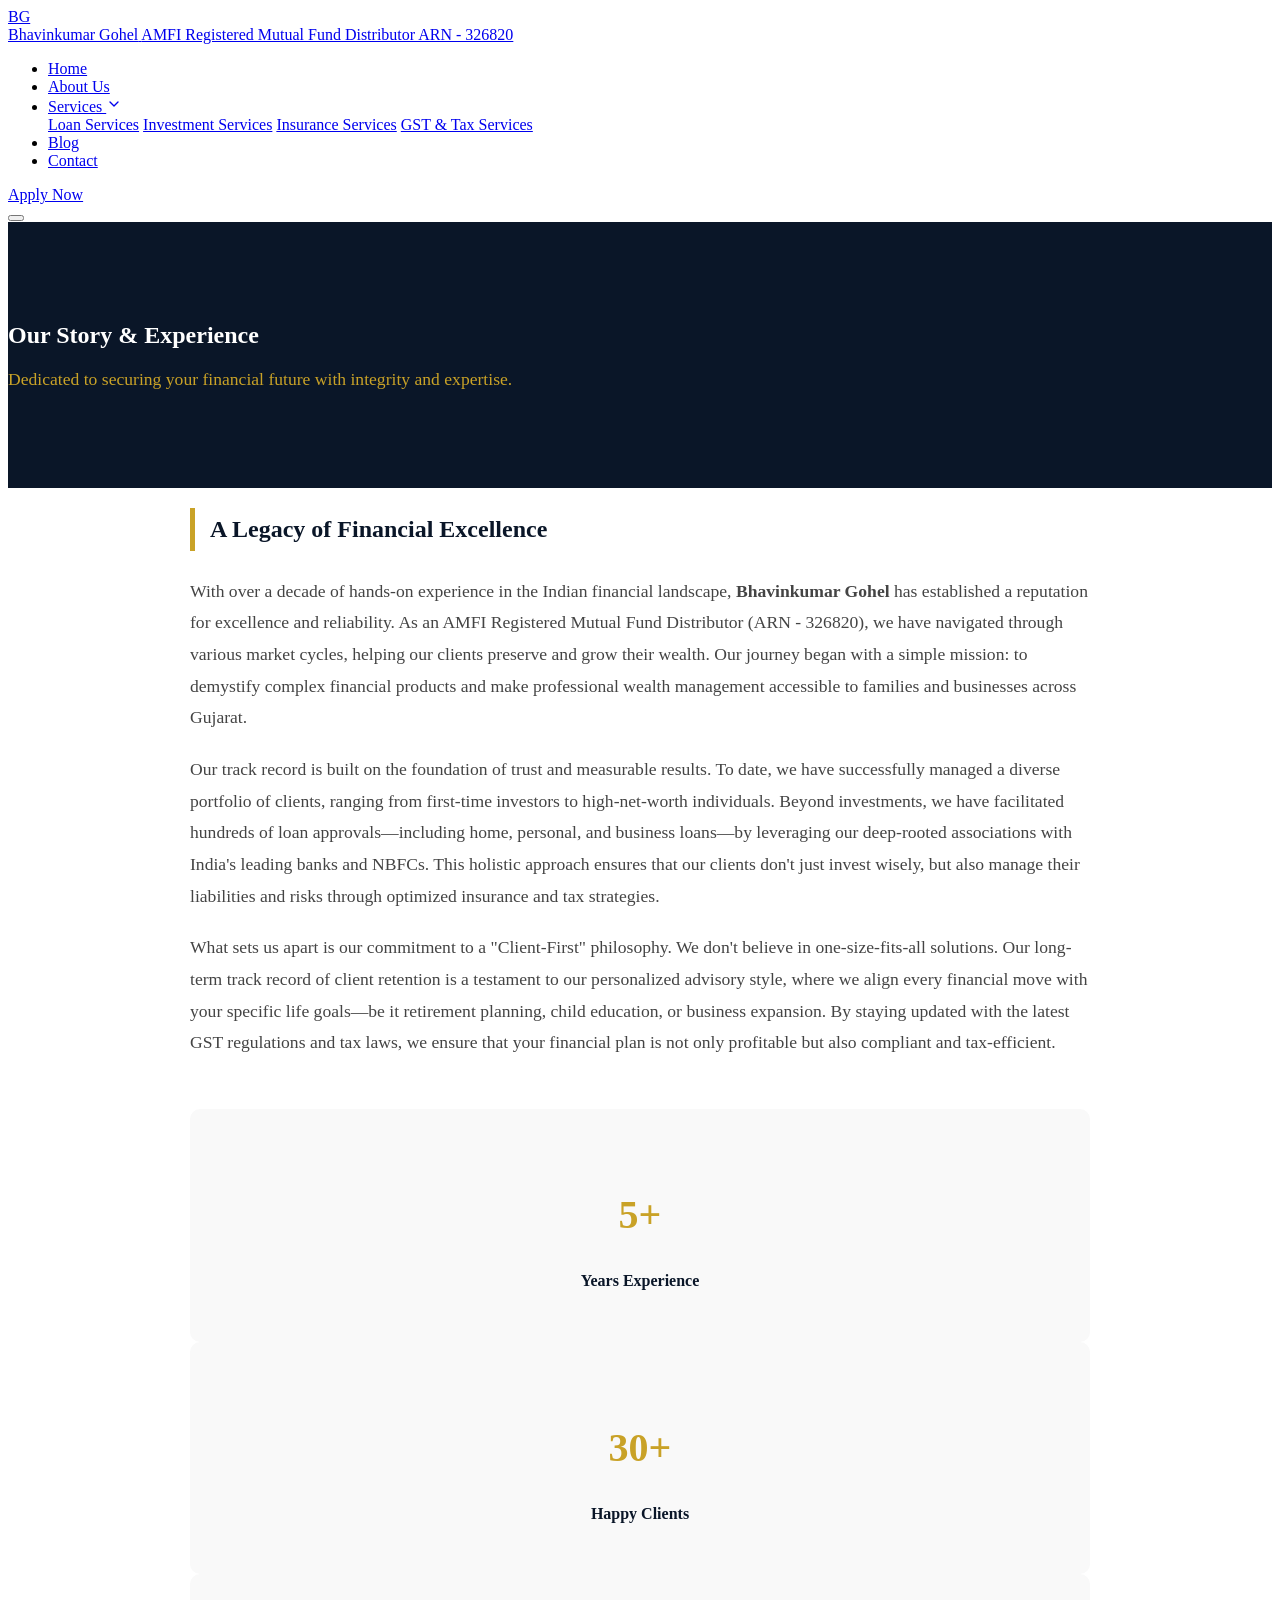
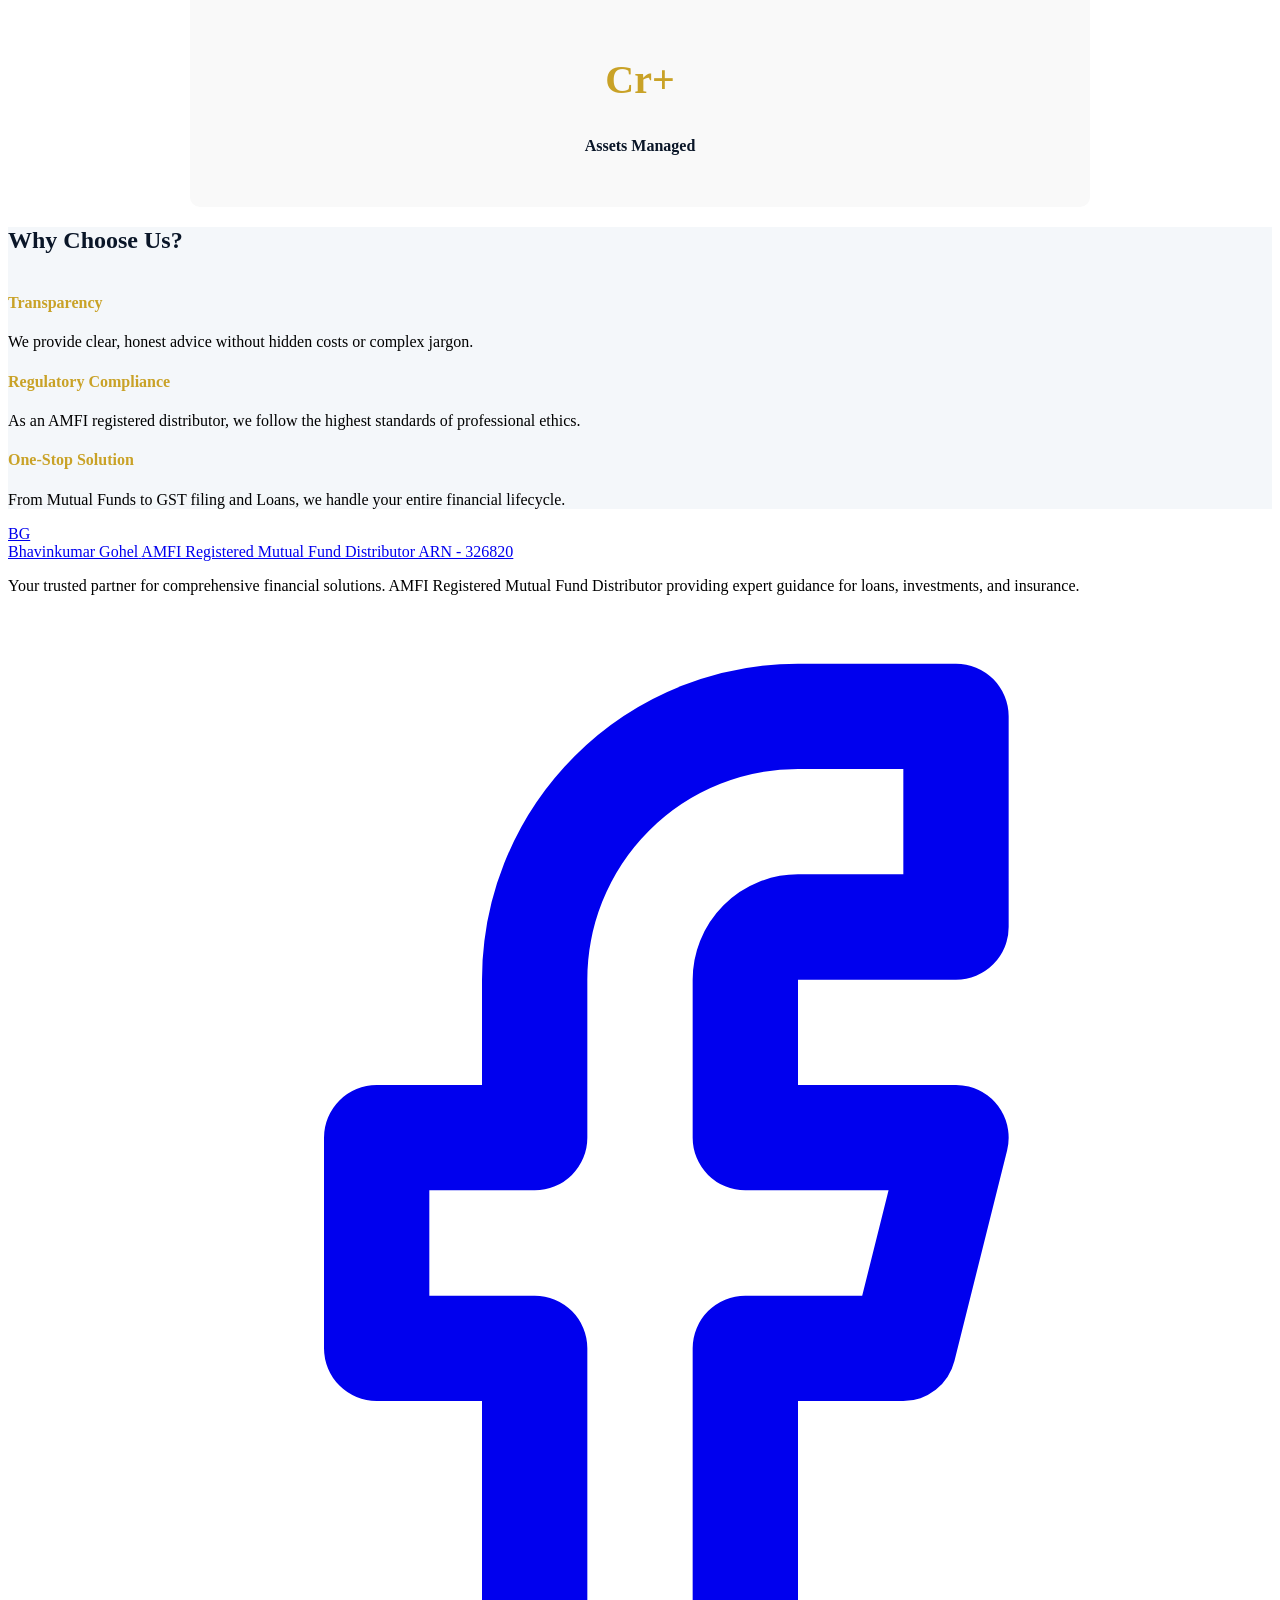
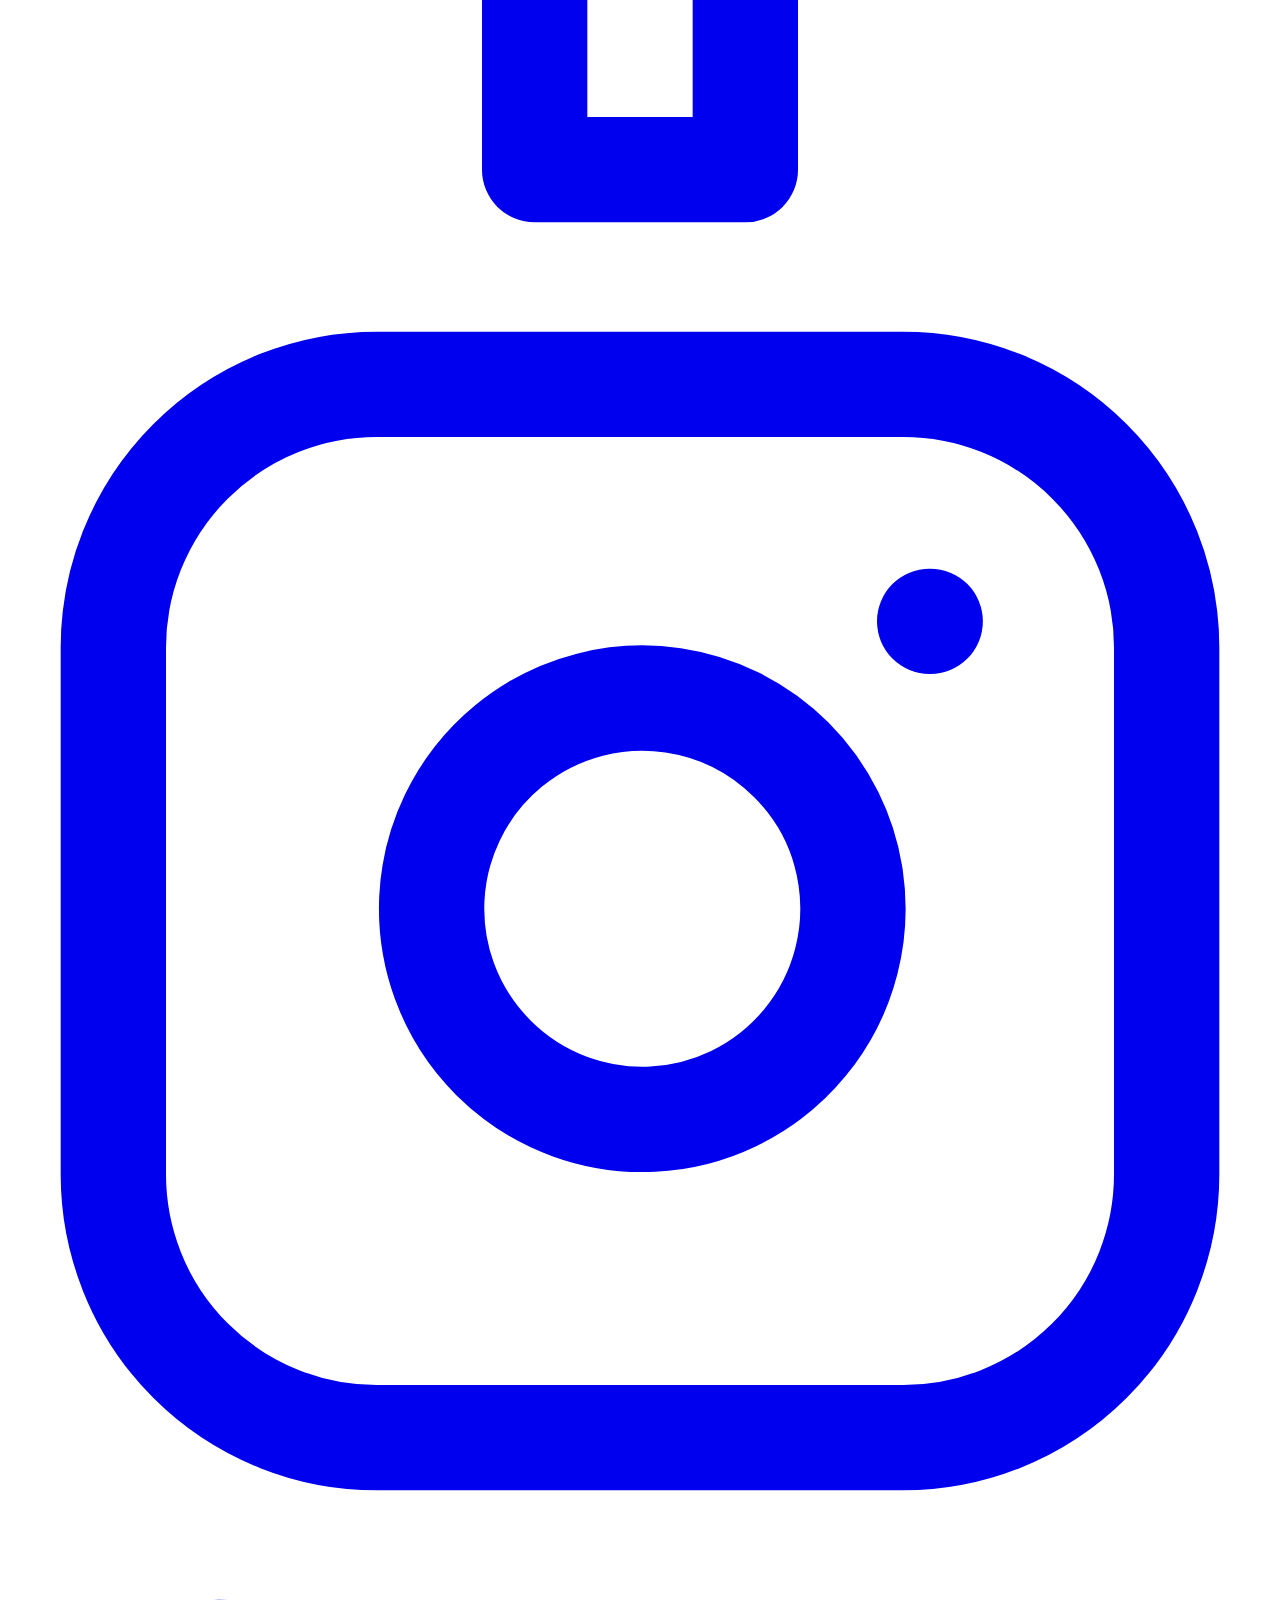
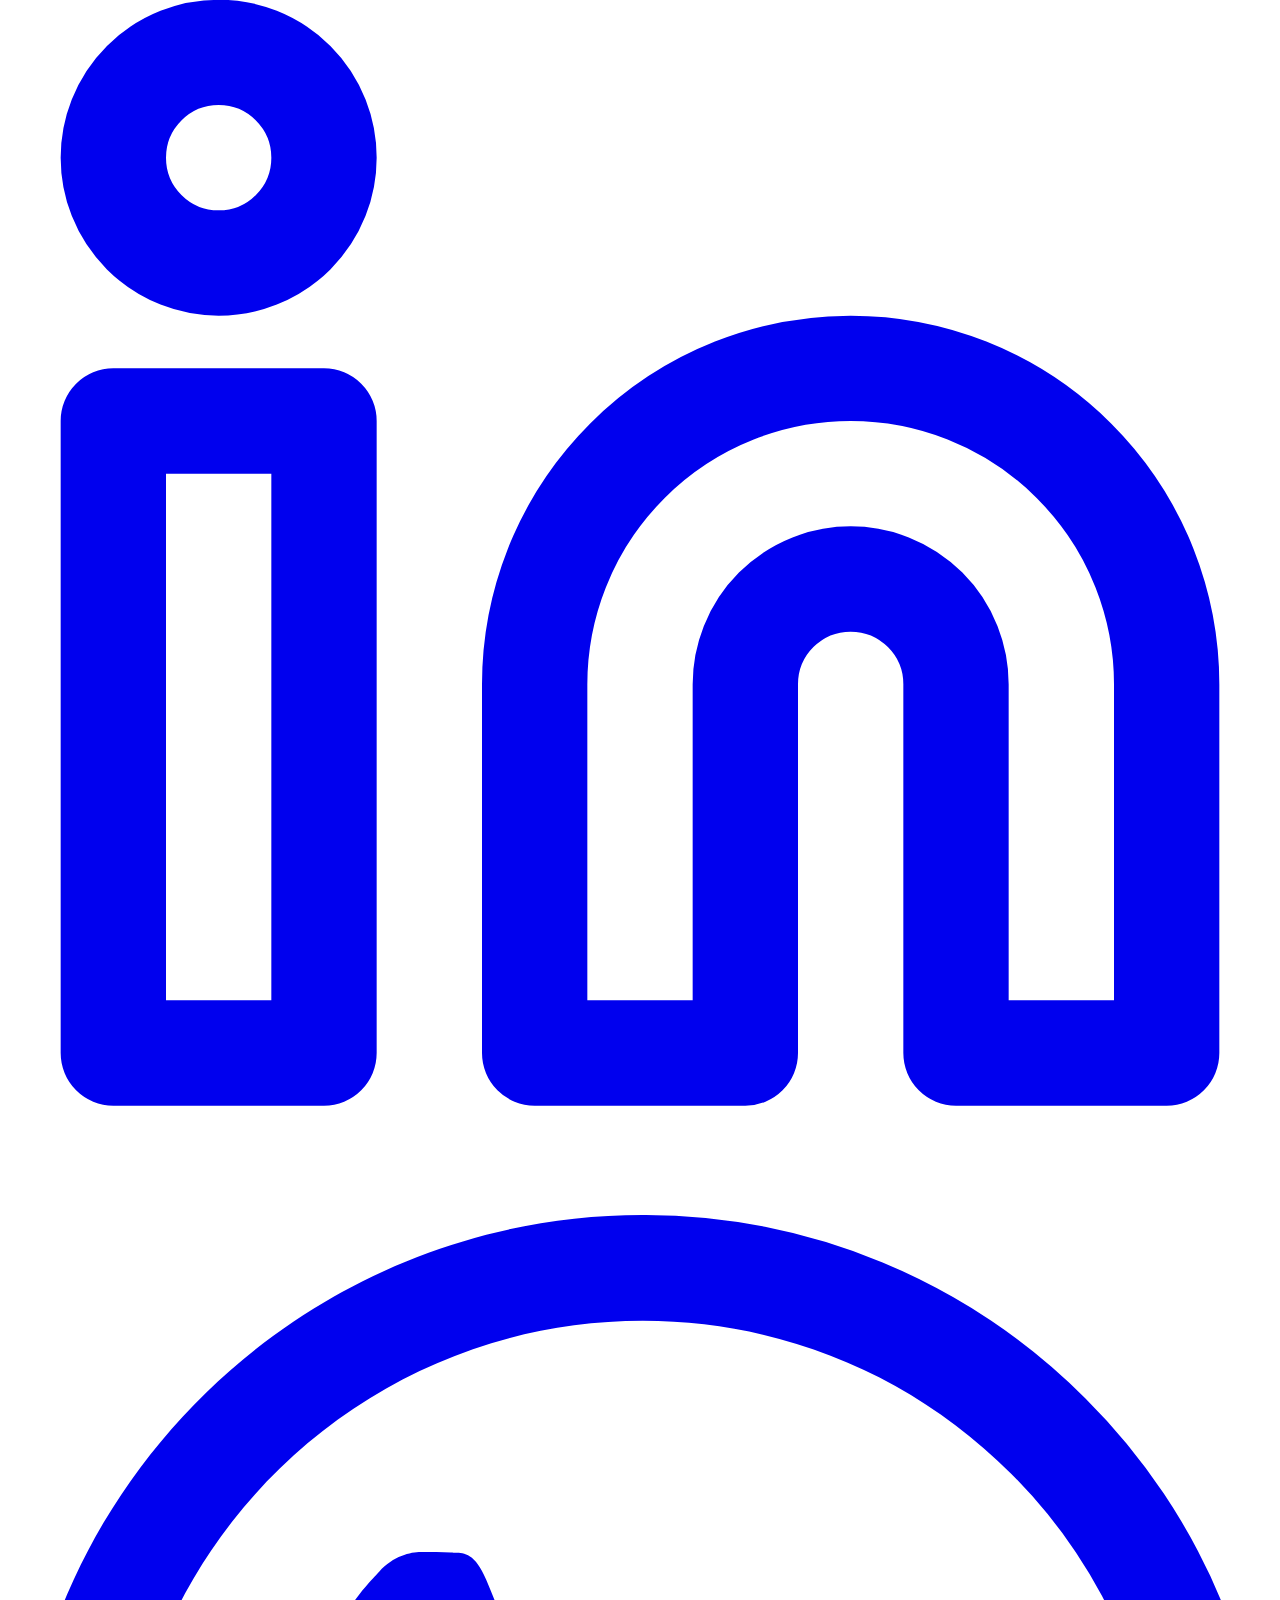
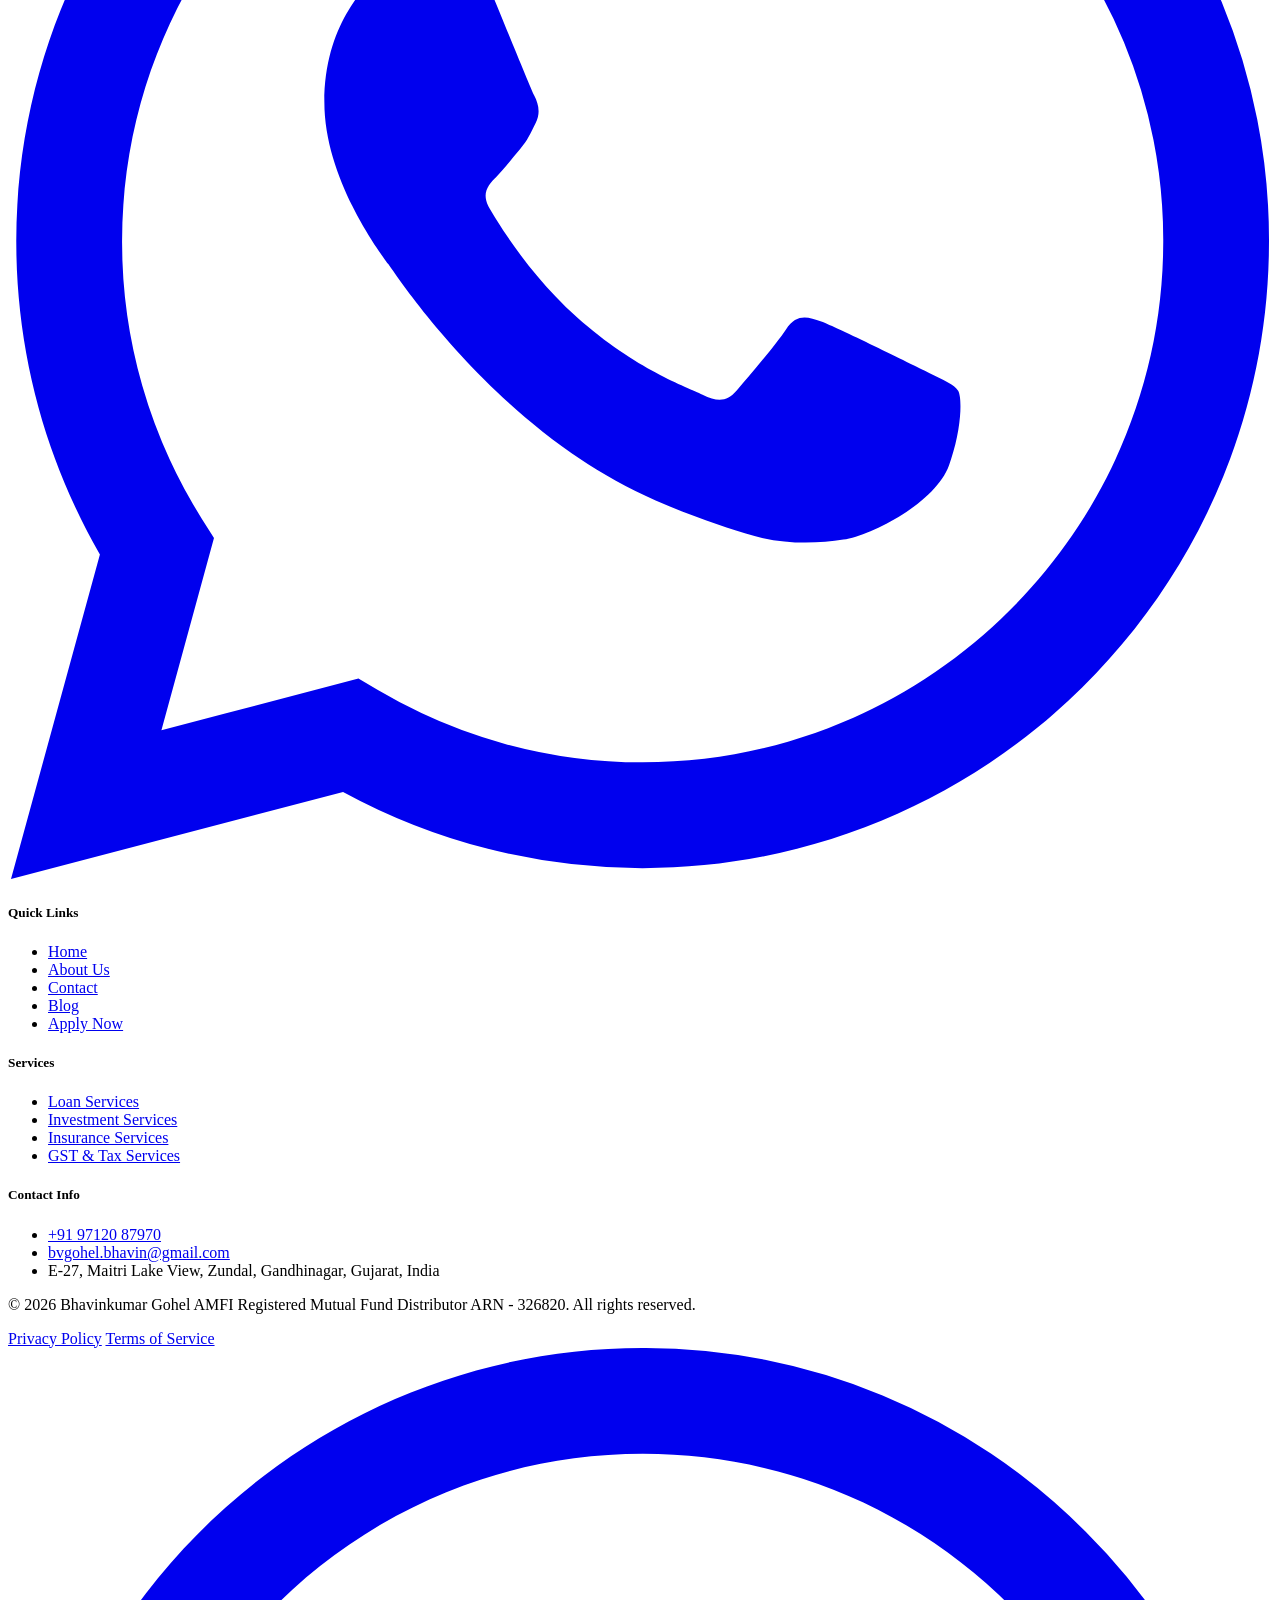
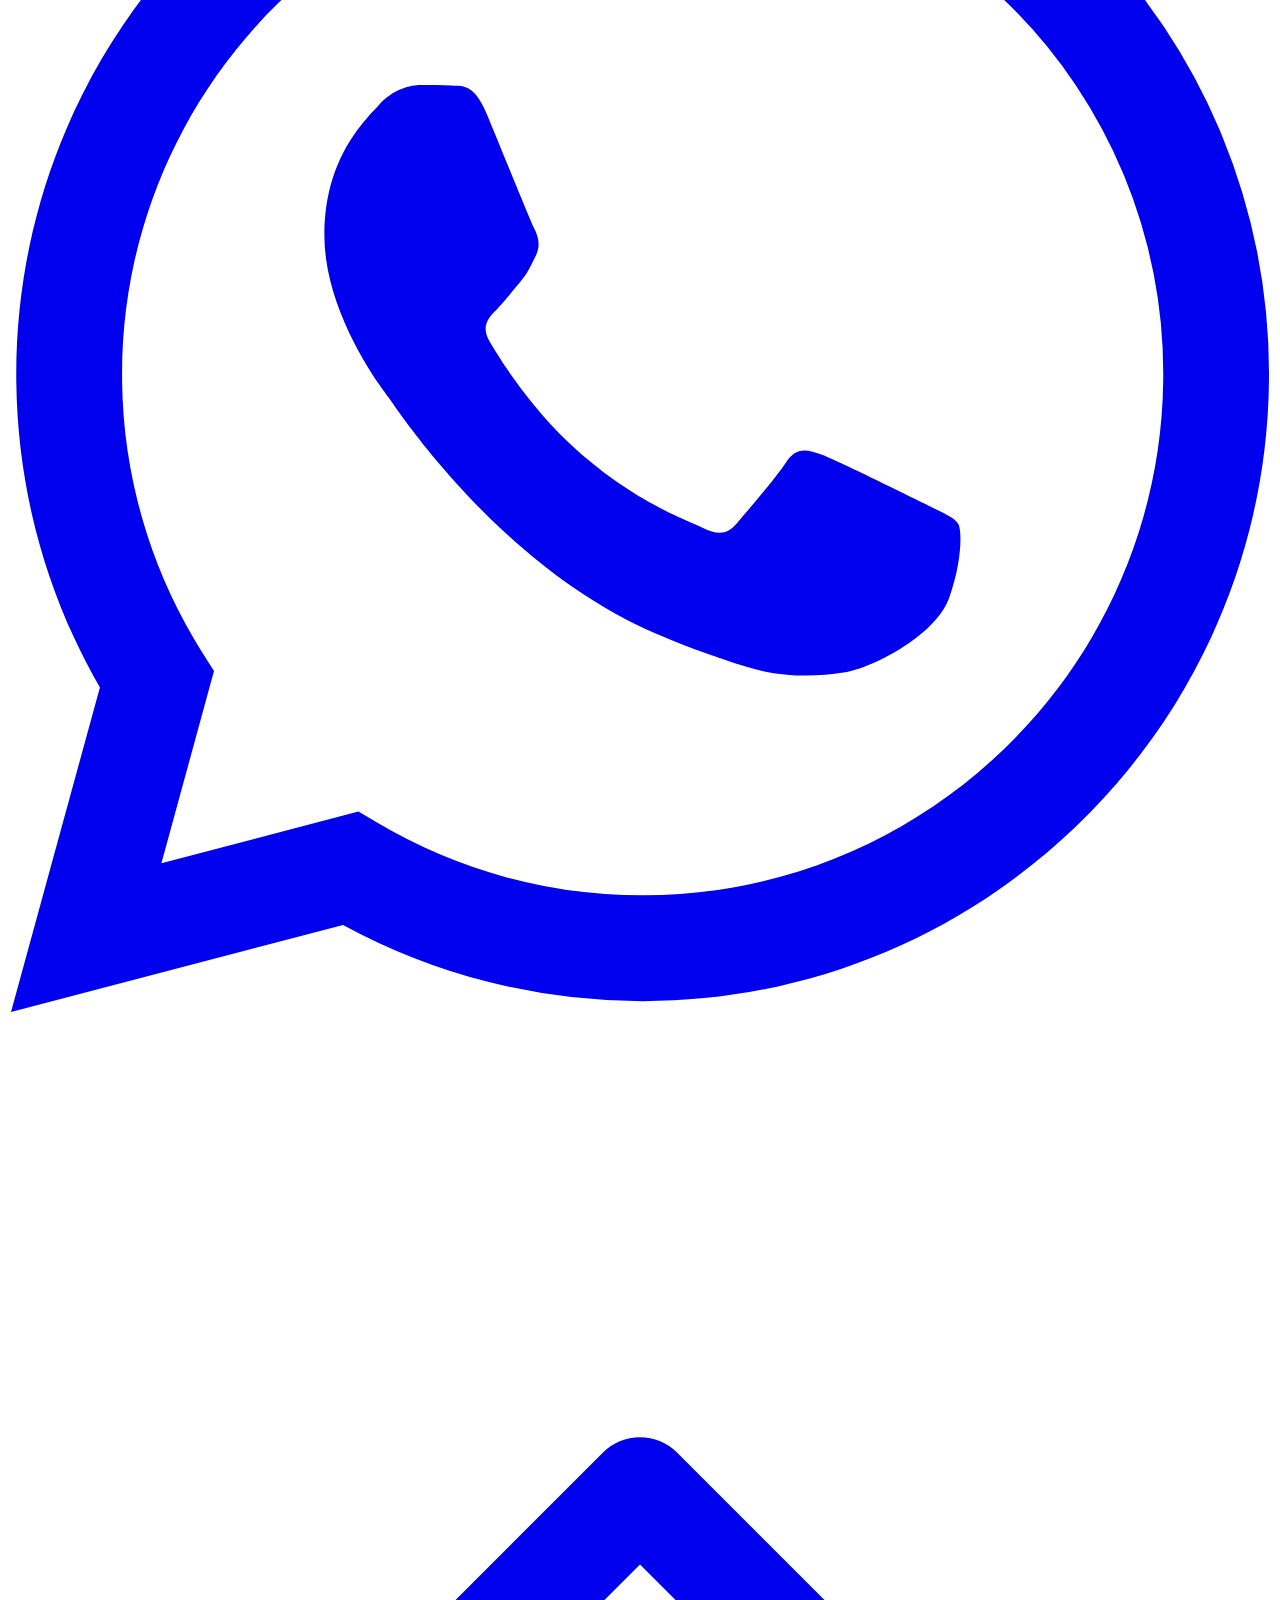
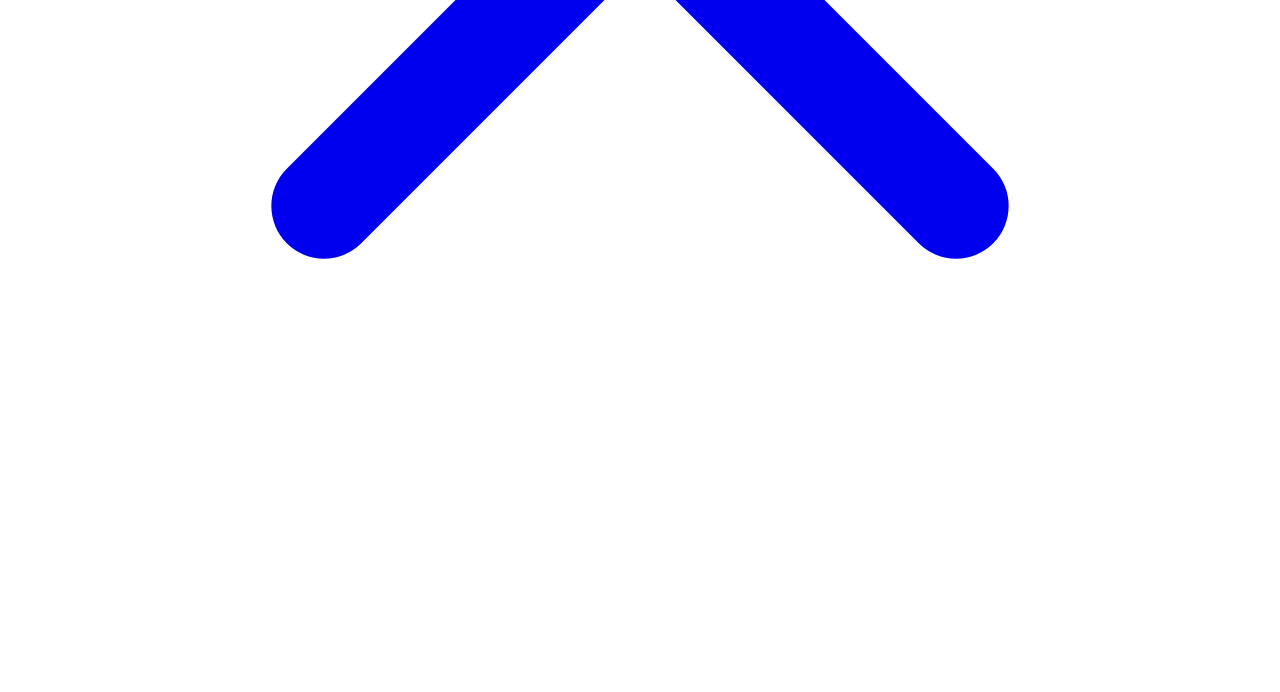
==== about.html @ 03f81abd "Add files via upload" ====
<!DOCTYPE html>
<html lang="en">
<head>
    <meta charset="UTF-8">
    <meta name="viewport" content="width=device-width, initial-scale=1.0">
    <meta name="description" content="Learn about Bhavinkumar Gohel - AMFI Registered Mutual Fund Distributor with a proven track record in financial planning, loans, and investment services in Gujarat.">
    <title>About Us | Bhavinkumar Gohel - AMFI Registered Mutual Fund Distributor ARN - 326820</title>
    
    <!-- Fonts -->
    <link rel="preconnect" href="https://fonts.googleapis.com">
    <link rel="preconnect" href="https://fonts.gstatic.com" crossorigin>
    <link href="https://fonts.googleapis.com/css2?family=Inter:wght@400;500;600;700&family=Poppins:wght@500;600;700&display=swap" rel="stylesheet">
    
    <!-- Styles -->
    <link rel="stylesheet" href="assets/css/styles.css">
    
    <!-- Favicon -->
    <link rel="icon" type="image/svg+xml" href="data:image/svg+xml,<svg xmlns='http://www.w3.org/2000/svg' viewBox='0 0 100 100'><rect fill='%230a1628' width='100' height='100' rx='15'/><text x='50%' y='55%' dominant-baseline='middle' text-anchor='middle' fill='%23c9a227' font-family='Arial' font-weight='bold' font-size='50'>BG</text></svg>">
</head>
<body>
    <!-- Header -->
    <header class="header">
        <div class="header-container">
            <a href="index.html" class="logo">
                <div class="logo-icon">BG</div>
                <div class="logo-text">
                    <span class="logo-name">Bhavinkumar Gohel</span>
                    <span class="logo-tagline">AMFI Registered Mutual Fund Distributor ARN - 326820</span>
                </div>
            </a>
            
            <nav class="nav-menu">
                <ul class="nav-links">
                    <li><a href="index.html" class="nav-link">Home</a></li>
                    <li><a href="about.html" class="nav-link active">About Us</a></li>
                    <li class="nav-dropdown">
                        <a href="#" class="nav-link">Services
                            <svg xmlns="http://www.w3.org/2000/svg" width="16" height="16" viewBox="0 0 24 24" fill="none" stroke="currentColor" stroke-width="2" stroke-linecap="round" stroke-linejoin="round"><path d="m6 9 6 6 6-6"/></svg>
                        </a>
                        <div class="nav-dropdown-content">
                            <a href="loan-services.html" class="nav-dropdown-link">Loan Services</a>
                            <a href="investment-services.html" class="nav-dropdown-link">Investment Services</a>
                            <a href="insurance-services.html" class="nav-dropdown-link">Insurance Services</a>
                            <a href="gst-tax-services.html" class="nav-dropdown-link">GST & Tax Services</a>
                        </div>
                    </li>
                    <li><a href="blog.html" class="nav-link">Blog</a></li>
                    <li><a href="contact.html" class="nav-link">Contact</a></li>
                </ul>
                <a href="apply.html" class="btn btn-gold">Apply Now</a>
            </nav>
            
            <button class="mobile-menu-btn" aria-label="Toggle menu">
                <span></span><span></span><span></span>
            </button>
        </div>
    </header>

    <!-- Page Header -->
    <section class="section section-dark" style="padding: 80px 0; background-color: #0a1628;">
        <div class="container text-center">
            <h1 style="color: white; margin-bottom: 20px; margin-top: 20px;">Our Story & Experience</h1>
            <p style="color: #c9a227; font-size: 1.1rem;">Dedicated to securing your financial future with integrity and expertise.</p>
        </div>
    </section>

    <!-- Experience Content -->
    <section class="section section-lg">
        <div class="container">
            <div style="max-width: 900px; margin: 0 auto; line-height: 1.8; color: #444;">
                <h2 style="color: #0a1628; margin-bottom: 25px; border-left: 5px solid #c9a227; padding-left: 15px;">A Legacy of Financial Excellence</h2>
                
                <p style="margin-bottom: 20px; font-size: 1.1rem;">
                    With over a decade of hands-on experience in the Indian financial landscape, <strong>Bhavinkumar Gohel</strong> has established a reputation for excellence and reliability. As an AMFI Registered Mutual Fund Distributor (ARN - 326820), we have navigated through various market cycles, helping our clients preserve and grow their wealth. Our journey began with a simple mission: to demystify complex financial products and make professional wealth management accessible to families and businesses across Gujarat.
                </p>

                <p style="margin-bottom: 20px; font-size: 1.1rem;">
                    Our track record is built on the foundation of trust and measurable results. To date, we have successfully managed a diverse portfolio of clients, ranging from first-time investors to high-net-worth individuals. Beyond investments, we have facilitated hundreds of loan approvals—including home, personal, and business loans—by leveraging our deep-rooted associations with India's leading banks and NBFCs. This holistic approach ensures that our clients don't just invest wisely, but also manage their liabilities and risks through optimized insurance and tax strategies.
                </p>

                <p style="margin-bottom: 30px; font-size: 1.1rem;">
                    What sets us apart is our commitment to a "Client-First" philosophy. We don't believe in one-size-fits-all solutions. Our long-term track record of client retention is a testament to our personalized advisory style, where we align every financial move with your specific life goals—be it retirement planning, child education, or business expansion. By staying updated with the latest GST regulations and tax laws, we ensure that your financial plan is not only profitable but also compliant and tax-efficient.
                </p>

                <!-- Stats Section -->
                <div class="services-grid" style="margin-top: 50px; text-align: center;">
                    <div style="background: #f9f9f9; padding: 30px; border-radius: 10px;">
                        <h3 style="color: #c9a227; font-size: 2.5rem; margin-bottom: 5px;">5+</h3>
                        <p style="font-weight: 600; color: #0a1628;">Years Experience</p>
                    </div>
                    <div style="background: #f9f9f9; padding: 30px; border-radius: 10px;">
                        <h3 style="color: #c9a227; font-size: 2.5rem; margin-bottom: 5px;">30+</h3>
                        <p style="font-weight: 600; color: #0a1628;">Happy Clients</p>
                    </div>
                    <div style="background: #f9f9f9; padding: 30px; border-radius: 10px;">
                        <h3 style="color: #c9a227; font-size: 2.5rem; margin-bottom: 5px;">Cr+</h3>
                        <p style="font-weight: 600; color: #0a1628;">Assets Managed</p>
                    </div>
                </div>
            </div>
        </div>
    </section>

    <!-- Values Section -->
    <section class="section section-light" style="background-color: #f4f7fa;">
        <div class="container">
            <h2 class="text-center" style="margin-bottom: 40px; color: #0a1628;">Why Choose Us?</h2>
            <div class="services-grid">
                <div class="service-card">
                    <h4 style="color: #c9a227;">Transparency</h4>
                    <p>We provide clear, honest advice without hidden costs or complex jargon.</p>
                </div>
                <div class="service-card">
                    <h4 style="color: #c9a227;">Regulatory Compliance</h4>
                    <p>As an AMFI registered distributor, we follow the highest standards of professional ethics.</p>
                </div>
                <div class="service-card">
                    <h4 style="color: #c9a227;">One-Stop Solution</h4>
                    <p>From Mutual Funds to GST filing and Loans, we handle your entire financial lifecycle.</p>
                </div>
            </div>
        </div>
    </section>

    <!-- Footer -->
    <footer class="footer">
        <div class="container">
            <div class="footer-grid">
                <div class="footer-brand">
                    <a href="index.html" class="logo">
                        <div class="logo-icon">BG</div>
                        <div class="logo-text">
                            <span class="logo-name">Bhavinkumar Gohel</span>
                            <span class="logo-tagline">AMFI Registered Mutual Fund Distributor ARN - 326820</span>
                        </div>
                    </a>
                    <p>Your trusted partner for comprehensive financial solutions. AMFI Registered Mutual Fund Distributor providing expert guidance for loans, investments, and insurance.</p>
                    <div class="footer-social">
                        <a href="https://www.facebook.com/share/1JEpXYaaEr/" aria-label="Facebook">
                            <svg xmlns="http://www.w3.org/2000/svg" viewBox="0 0 24 24" fill="none" stroke="currentColor" stroke-width="2" stroke-linecap="round" stroke-linejoin="round"><path d="M18 2h-3a5 5 0 0 0-5 5v3H7v4h3v8h4v-8h3l1-4h-4V7a1 1 0 0 1 1-1h3z"/></svg>
                        </a>
                        <a href="https://www.instagram.com/bvgohel.bhavin?igsh=M2tmMHpzb3FibnNt" aria-label="Instagram">
                            <svg xmlns="http://www.w3.org/2000/svg" viewBox="0 0 24 24" fill="none" stroke="currentColor" stroke-width="2" stroke-linecap="round" stroke-linejoin="round"><rect x="2" y="2" width="20" height="20" rx="5" ry="5"/><path d="M16 11.37A4 4 0 1 1 12.63 8 4 4 0 0 1 16 11.37z"/><line x1="17.5" y1="6.5" x2="17.51" y2="6.5"/></svg>
                        </a>
                        <a href="https://www.linkedin.com/in/bhavinkumar-gohel-330577118" aria-label="LinkedIn">
                            <svg xmlns="http://www.w3.org/2000/svg" viewBox="0 0 24 24" fill="none" stroke="currentColor" stroke-width="2" stroke-linecap="round" stroke-linejoin="round"><path d="M16 8a6 6 0 0 1 6 6v7h-4v-7a2 2 0 0 0-2-2 2 2 0 0 0-2 2v7h-4v-7a6 6 0 0 1 6-6z"/><rect x="2" y="9" width="4" height="12"/><circle cx="4" cy="4" r="2"/></svg>
                        </a>
                        <a href="https://wa.me/919712087970" aria-label="WhatsApp">
                            <svg xmlns="http://www.w3.org/2000/svg" viewBox="0 0 24 24" fill="currentColor"><path d="M17.472 14.382c-.297-.149-1.758-.867-2.03-.967-.273-.099-.471-.148-.67.15-.197.297-.767.966-.94 1.164-.173.199-.347.223-.644.075-.297-.15-1.255-.463-2.39-1.475-.883-.788-1.48-1.761-1.653-2.059-.173-.297-.018-.458.13-.606.134-.133.298-.347.446-.52.149-.174.198-.298.298-.497.099-.198.05-.371-.025-.52-.075-.149-.669-1.612-.916-2.207-.242-.579-.487-.5-.669-.51-.173-.008-.371-.01-.57-.01-.198 0-.52.074-.792.372-.272.297-1.04 1.016-1.04 2.479 0 1.462 1.065 2.875 1.213 3.074.149.198 2.096 3.2 5.077 4.487.709.306 1.262.489 1.694.625.712.227 1.36.195 1.871.118.571-.085 1.758-.719 2.006-1.413.248-.694.248-1.289.173-1.413-.074-.124-.272-.198-.57-.347m-5.421 7.403h-.004a9.87 9.87 0 01-5.031-1.378l-.361-.214-3.741.982.998-3.648-.235-.374a9.86 9.86 0 01-1.51-5.26c.001-5.45 4.436-9.884 9.888-9.884 2.64 0 5.122 1.03 6.988 2.898a9.825 9.825 0 012.893 6.994c-.003 5.45-4.437 9.884-9.885 9.884m8.413-18.297A11.815 11.815 0 0012.05 0C5.495 0 .16 5.335.157 11.892c0 2.096.547 4.142 1.588 5.945L.057 24l6.305-1.654a11.882 11.882 0 005.683 1.448h.005c6.554 0 11.89-5.335 11.893-11.893a11.821 11.821 0 00-3.48-8.413z"/></svg>
                        </a>
                    </div>
                </div>
                <div class="footer-links">
                    <h5>Quick Links</h5>
                    <ul>
                        <li><a href="index.html">Home</a></li>
                        <li><a href="about.html">About Us</a></li>
                        <li><a href="contact.html">Contact</a></li>
                        <li><a href="blog.html">Blog</a></li>
                        <li><a href="apply.html">Apply Now</a></li>
                    </ul>
                </div>
                <div class="footer-links">
                    <h5>Services</h5>
                    <ul>
                        <li><a href="loan-services.html">Loan Services</a></li>
                        <li><a href="investment-services.html">Investment Services</a></li>
                        <li><a href="insurance-services.html">Insurance Services</a></li>
                        <li><a href="gst-tax-services.html">GST & Tax Services</a></li>
                    </ul>
                </div>
                <div class="footer-links">
                    <h5>Contact Info</h5>
                    <ul>
                        <li>
                            <a href="tel:+919712087970">+91 97120 87970</a>
                        </li>
                        <li>
                            <a href="mailto:bvgohel.bhavin@gmail.com">bvgohel.bhavin@gmail.com</a>
                        </li>
                        <li>E-27, Maitri Lake View, Zundal, Gandhinagar, Gujarat, India</li>
                    </ul>
                </div>
            </div>
            <div class="footer-bottom">
                <p>&copy; 2026 Bhavinkumar Gohel AMFI Registered Mutual Fund Distributor ARN - 326820. All rights reserved.</p>
                <div class="footer-bottom-links">
                    <a href="privacy-policy.html">Privacy Policy</a>
                    <a href="terms.html">Terms of Service</a>
                </div>
            </div>
        </div>
    </footer>

    <!-- WhatsApp Button -->
    <a href="https://wa.me/919712087970" class="whatsapp-btn" aria-label="Chat on WhatsApp" target="_blank" rel="noopener noreferrer">
        <svg xmlns="http://www.w3.org/2000/svg" viewBox="0 0 24 24" fill="currentColor"><path d="M17.472 14.382c-.297-.149-1.758-.867-2.03-.967-.273-.099-.471-.148-.67.15-.197.297-.767.966-.94 1.164-.173.199-.347.223-.644.075-.297-.15-1.255-.463-2.39-1.475-.883-.788-1.48-1.761-1.653-2.059-.173-.297-.018-.458.13-.606.134-.133.298-.347.446-.52.149-.174.198-.298.298-.497.099-.198.05-.371-.025-.52-.075-.149-.669-1.612-.916-2.207-.242-.579-.487-.5-.669-.51-.173-.008-.371-.01-.57-.01-.198 0-.52.074-.792.372-.272.297-1.04 1.016-1.04 2.479 0 1.462 1.065 2.875 1.213 3.074.149.198 2.096 3.2 5.077 4.487.709.306 1.262.489 1.694.625.712.227 1.36.195 1.871.118.571-.085 1.758-.719 2.006-1.413.248-.694.248-1.289.173-1.413-.074-.124-.272-.198-.57-.347m-5.421 7.403h-.004a9.87 9.87 0 01-5.031-1.378l-.361-.214-3.741.982.998-3.648-.235-.374a9.86 9.86 0 01-1.51-5.26c.001-5.45 4.436-9.884 9.888-9.884 2.64 0 5.122 1.03 6.988 2.898a9.825 9.825 0 012.893 6.994c-.003 5.45-4.437 9.884-9.885 9.884m8.413-18.297A11.815 11.815 0 0012.05 0C5.495 0 .16 5.335.157 11.892c0 2.096.547 4.142 1.588 5.945L.057 24l6.305-1.654a11.882 11.882 0 005.683 1.448h.005c6.554 0 11.89-5.335 11.893-11.893a11.821 11.821 0 00-3.48-8.413z"/></svg>
    </a>

    <!-- Scroll to Top Button -->
    <a href="#" class="scroll-top" aria-label="Scroll to top">
        <svg xmlns="http://www.w3.org/2000/svg" viewBox="0 0 24 24" fill="none" stroke="currentColor" stroke-width="2" stroke-linecap="round" stroke-linejoin="round"><path d="m18 15-6-6-6 6"/></svg>
    </a>

    <!-- Scripts -->
    <script src="assets/js/main.js"></script>
</body>
</html>
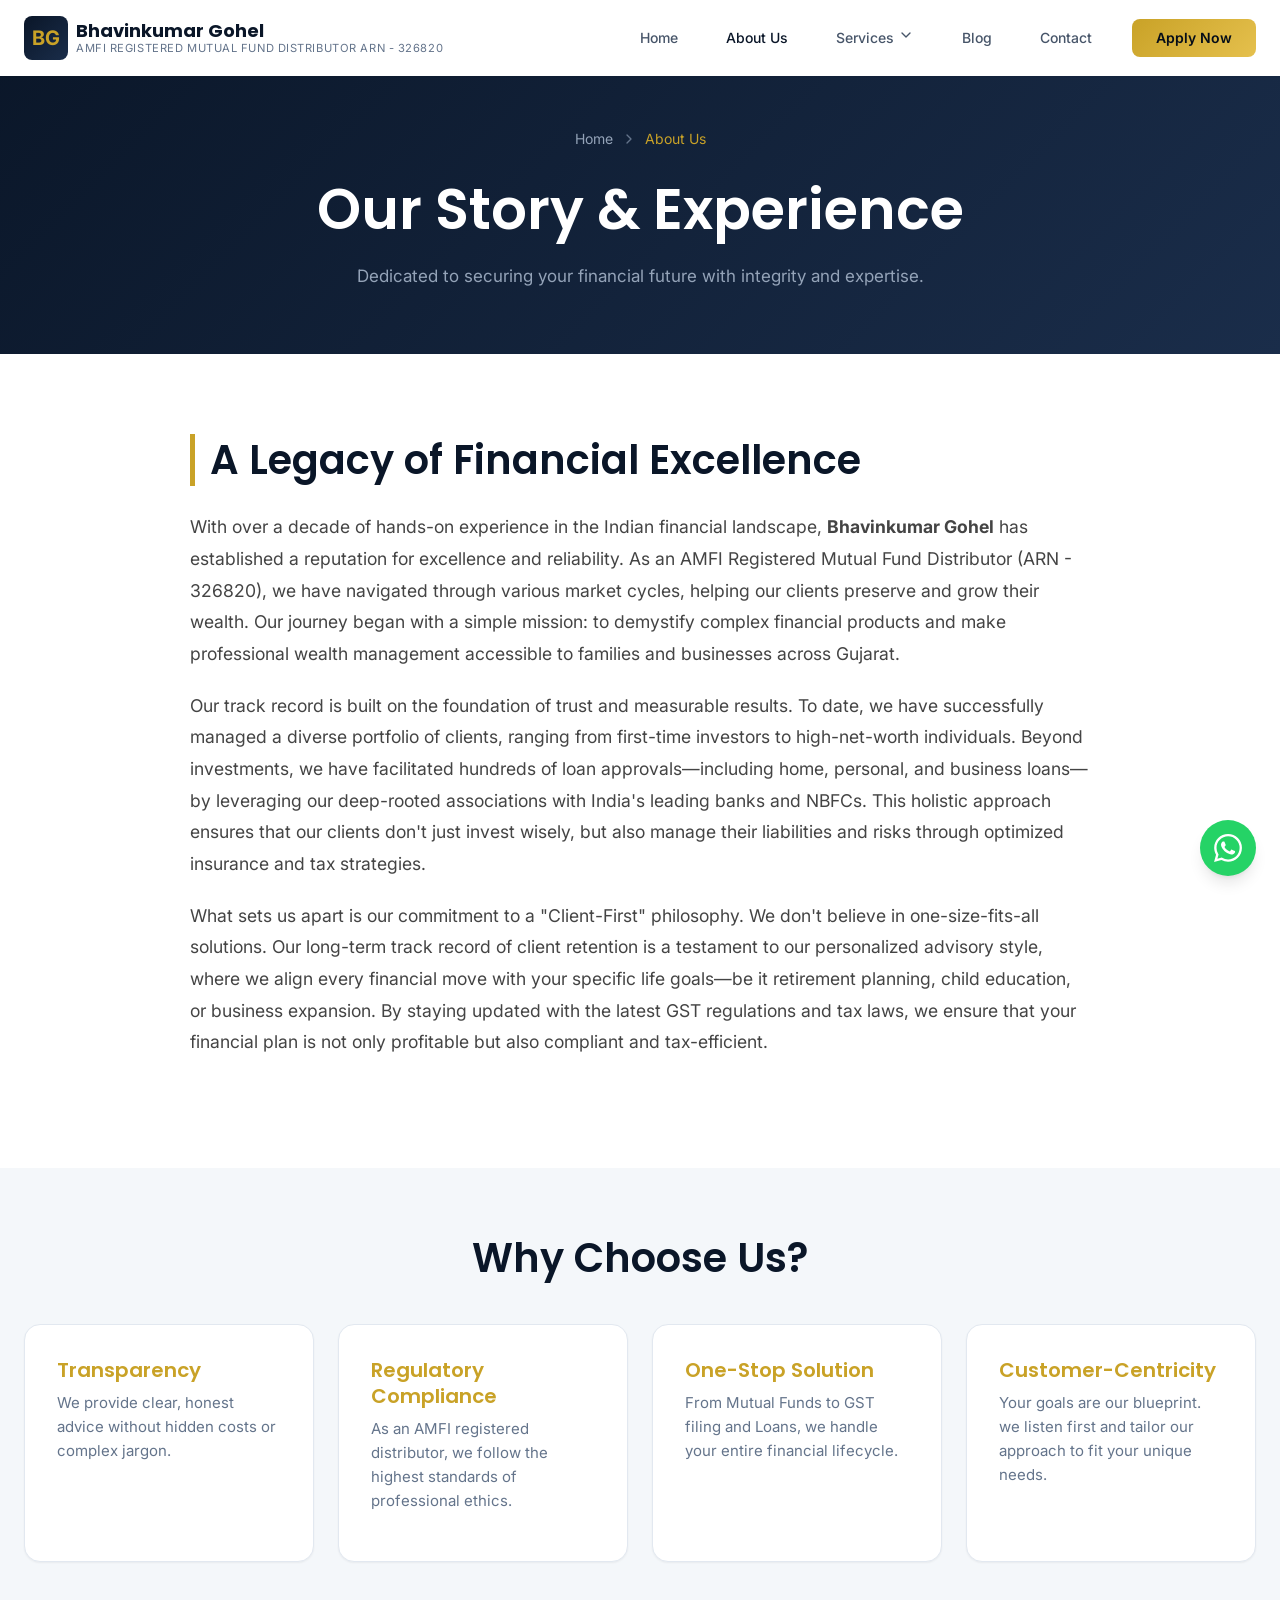
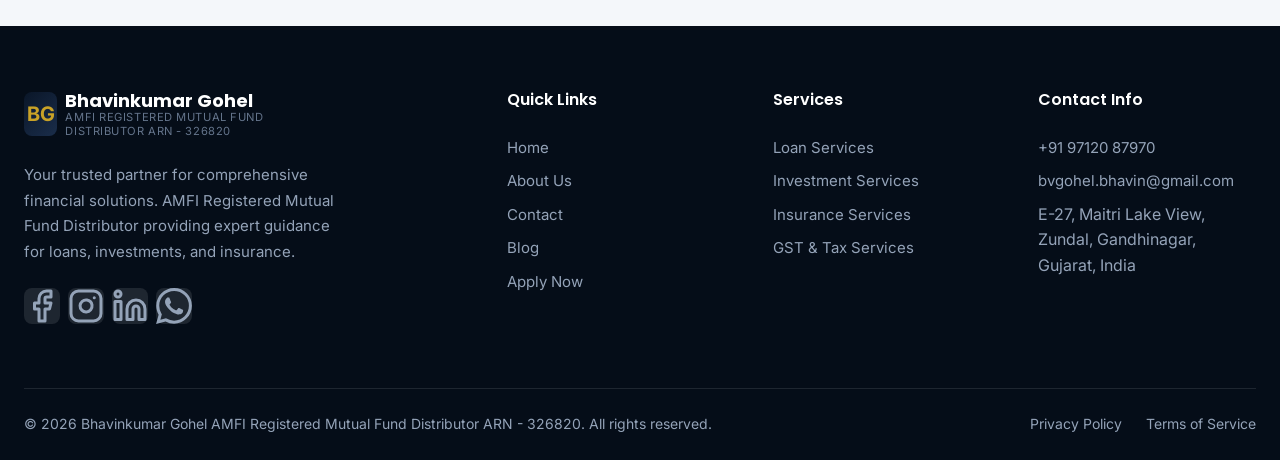
==== commit 49341a8d: "Update about.html" ====
--- a/about.html
+++ b/about.html
@@ -57,10 +57,23 @@
     </header>
 
     <!-- Page Header -->
-    <section class="section section-dark" style="padding: 80px 0; background-color: #0a1628;">
+  <!--  <section class="section section-dark" style="padding: 80px 0; background-color: #0a1628;">
         <div class="container text-center">
             <h1 style="color: white; margin-bottom: 20px; margin-top: 20px;">Our Story & Experience</h1>
             <p style="color: #c9a227; font-size: 1.1rem;">Dedicated to securing your financial future with integrity and expertise.</p>
+        </div>
+    </section> -->
+
+        <!-- Page Header -->
+    <section class="page-header">
+        <div class="container">
+            <nav class="breadcrumb">
+                <a href="index.html">Home</a>
+                <svg xmlns="http://www.w3.org/2000/svg" viewBox="0 0 24 24" fill="none" stroke="currentColor" stroke-width="2" stroke-linecap="round" stroke-linejoin="round"><path d="m9 18 6-6-6-6"/></svg>
+                <span>About Us </span>
+            </nav>
+            <h1>Our Story & Experience</h1>
+            <p>Dedicated to securing your financial future with integrity and expertise.</p>
         </div>
     </section>
 
@@ -83,7 +96,7 @@
                 </p>
 
                 <!-- Stats Section -->
-                <div class="services-grid" style="margin-top: 50px; text-align: center;">
+                 <!-- <div class="services-grid" style="margin-top: 50px; text-align: center;">
                     <div style="background: #f9f9f9; padding: 30px; border-radius: 10px;">
                         <h3 style="color: #c9a227; font-size: 2.5rem; margin-bottom: 5px;">5+</h3>
                         <p style="font-weight: 600; color: #0a1628;">Years Experience</p>
@@ -95,7 +108,7 @@
                     <div style="background: #f9f9f9; padding: 30px; border-radius: 10px;">
                         <h3 style="color: #c9a227; font-size: 2.5rem; margin-bottom: 5px;">Cr+</h3>
                         <p style="font-weight: 600; color: #0a1628;">Assets Managed</p>
-                    </div>
+                    </div> -->
                 </div>
             </div>
         </div>
@@ -117,6 +130,10 @@
                 <div class="service-card">
                     <h4 style="color: #c9a227;">One-Stop Solution</h4>
                     <p>From Mutual Funds to GST filing and Loans, we handle your entire financial lifecycle.</p>
+                </div>
+                <div class="service-card">
+                    <h4 style="color: #c9a227;">Customer-Centricity</h4>
+                    <p>Your goals are our blueprint. we listen first and tailor our approach to fit your unique needs.</p>
                 </div>
             </div>
         </div>
--- a/assets/css/styles.css
+++ b/assets/css/styles.css
@@ -0,0 +1,1752 @@
+/* ===== BHAVINKUMAR GOHEL FINANCIAL SERVICES - MAIN STYLESHEET ===== */
+
+/* CSS Custom Properties */
+:root {
+    /* Primary Colors */
+    --color-navy: #0a1628;
+    --color-navy-light: #1a2d4a;
+    --color-navy-dark: #050d18;
+    
+    /* Accent Colors */
+    --color-gold: #c9a227;
+    --color-gold-light: #e5c04d;
+    --color-gold-dark: #a68520;
+    
+    /* Light Colors */
+    --color-light-blue: #e8f4fc;
+    --color-light-blue-alt: #cce5f6;
+    --color-white: #ffffff;
+    --color-off-white: #f8fafc;
+    
+    /* Neutral Colors */
+    --color-gray-100: #f1f5f9;
+    --color-gray-200: #e2e8f0;
+    --color-gray-300: #cbd5e1;
+    --color-gray-400: #94a3b8;
+    --color-gray-500: #64748b;
+    --color-gray-600: #475569;
+    --color-gray-700: #334155;
+    --color-gray-800: #1e293b;
+    
+    /* Typography */
+    --font-primary: 'Inter', -apple-system, BlinkMacSystemFont, 'Segoe UI', Roboto, sans-serif;
+    --font-heading: 'Poppins', 'Inter', sans-serif;
+    
+    /* Spacing */
+    --spacing-xs: 0.25rem;
+    --spacing-sm: 0.5rem;
+    --spacing-md: 1rem;
+    --spacing-lg: 1.5rem;
+    --spacing-xl: 2rem;
+    --spacing-2xl: 3rem;
+    --spacing-3xl: 4rem;
+    
+    /* Border Radius */
+    --radius-sm: 0.375rem;
+    --radius-md: 0.5rem;
+    --radius-lg: 0.75rem;
+    --radius-xl: 1rem;
+    --radius-2xl: 1.5rem;
+    --radius-full: 9999px;
+    
+    /* Shadows */
+    --shadow-sm: 0 1px 2px 0 rgba(0, 0, 0, 0.05);
+    --shadow-md: 0 4px 6px -1px rgba(0, 0, 0, 0.1), 0 2px 4px -2px rgba(0, 0, 0, 0.1);
+    --shadow-lg: 0 10px 15px -3px rgba(0, 0, 0, 0.1), 0 4px 6px -4px rgba(0, 0, 0, 0.1);
+    --shadow-xl: 0 20px 25px -5px rgba(0, 0, 0, 0.1), 0 8px 10px -6px rgba(0, 0, 0, 0.1);
+    
+    /* Transitions */
+    --transition-fast: 150ms ease;
+    --transition-base: 250ms ease;
+    --transition-slow: 350ms ease;
+    
+    /* Container */
+    --container-max: 1280px;
+    --container-padding: 1.5rem;
+}
+
+/* Reset & Base Styles */
+*,
+*::before,
+*::after {
+    box-sizing: border-box;
+    margin: 0;
+    padding: 0;
+}
+
+html {
+    scroll-behavior: smooth;
+    font-size: 16px;
+}
+
+body {
+    font-family: var(--font-primary);
+    line-height: 1.6;
+    color: var(--color-gray-700);
+    background-color: var(--color-white);
+    -webkit-font-smoothing: antialiased;
+    -moz-osx-font-smoothing: grayscale;
+}
+
+img {
+    max-width: 100%;
+    height: auto;
+    display: block;
+}
+
+a {
+    text-decoration: none;
+    color: inherit;
+    transition: color var(--transition-fast);
+}
+
+ul, ol {
+    list-style: none;
+}
+
+button {
+    cursor: pointer;
+    border: none;
+    background: none;
+    font-family: inherit;
+}
+
+input, textarea, select {
+    font-family: inherit;
+    font-size: inherit;
+}
+
+/* Typography */
+h1, h2, h3, h4, h5, h6 {
+    font-family: var(--font-heading);
+    font-weight: 600;
+    line-height: 1.3;
+    color: var(--color-navy);
+}
+
+h1 { font-size: clamp(2rem, 5vw, 3.5rem); }
+h2 { font-size: clamp(1.75rem, 4vw, 2.5rem); }
+h3 { font-size: clamp(1.25rem, 3vw, 1.75rem); }
+h4 { font-size: clamp(1.125rem, 2.5vw, 1.25rem); }
+h5 { font-size: 1rem; }
+h6 { font-size: 0.875rem; }
+
+p {
+    margin-bottom: var(--spacing-md);
+}
+
+/* Container */
+.container {
+    width: 100%;
+    max-width: var(--container-max);
+    margin: 0 auto;
+    padding: 0 var(--container-padding);
+}
+
+/* ===== HEADER & NAVIGATION ===== */
+.header {
+    position: fixed;
+    top: 0;
+    left: 0;
+    right: 0;
+    z-index: 1000;
+    background-color: var(--color-white);
+    box-shadow: var(--shadow-sm);
+    transition: all var(--transition-base);
+}
+
+.header.scrolled {
+    box-shadow: var(--shadow-lg);
+}
+
+.header-container {
+    display: flex;
+    align-items: center;
+    justify-content: space-between;
+    padding: var(--spacing-md) var(--container-padding);
+    max-width: var(--container-max);
+    margin: 0 auto;
+}
+
+.logo {
+    display: flex;
+    align-items: center;
+    gap: var(--spacing-sm);
+}
+
+.logo-icon {
+    width: 44px;
+    height: 44px;
+    background: linear-gradient(135deg, var(--color-navy) 0%, var(--color-navy-light) 100%);
+    border-radius: var(--radius-md);
+    display: flex;
+    align-items: center;
+    justify-content: center;
+    color: var(--color-gold);
+    font-weight: 700;
+    font-size: 1.25rem;
+}
+
+.logo-text {
+    display: flex;
+    flex-direction: column;
+    line-height: 1.2;
+}
+
+.logo-name {
+    font-family: var(--font-heading);
+    font-weight: 700;
+    font-size: 1.125rem;
+    color: var(--color-navy);
+}
+
+.logo-tagline {
+    font-size: 0.7rem;
+    color: var(--color-gray-500);
+    text-transform: uppercase;
+    letter-spacing: 0.05em;
+}
+
+.nav-menu {
+    display: flex;
+    align-items: center;
+    gap: var(--spacing-lg);
+}
+
+.nav-links {
+    display: flex;
+    align-items: center;
+    gap: var(--spacing-md);
+}
+
+.nav-link {
+    font-size: 0.875rem;
+    font-weight: 500;
+    color: var(--color-gray-600);
+    padding: var(--spacing-sm) var(--spacing-md);
+    border-radius: var(--radius-md);
+    transition: all var(--transition-fast);
+    position: relative;
+}
+
+.nav-link:hover {
+    color: var(--color-navy);
+    background-color: var(--color-gray-100);
+}
+
+.nav-link.active {
+    color: var(--color-navy);
+}
+
+.nav-dropdown {
+    position: relative;
+}
+
+.nav-dropdown-content {
+    position: absolute;
+    top: 100%;
+    left: 0;
+    min-width: 220px;
+    background-color: var(--color-white);
+    border-radius: var(--radius-lg);
+    box-shadow: var(--shadow-xl);
+    opacity: 0;
+    visibility: hidden;
+    transform: translateY(10px);
+    transition: all var(--transition-fast);
+    padding: var(--spacing-sm);
+    z-index: 100;
+}
+
+.nav-dropdown:hover .nav-dropdown-content {
+    opacity: 1;
+    visibility: visible;
+    transform: translateY(0);
+}
+
+.nav-dropdown-link {
+    display: block;
+    padding: var(--spacing-sm) var(--spacing-md);
+    font-size: 0.875rem;
+    color: var(--color-gray-600);
+    border-radius: var(--radius-md);
+    transition: all var(--transition-fast);
+}
+
+.nav-dropdown-link:hover {
+    background-color: var(--color-light-blue);
+    color: var(--color-navy);
+}
+
+.btn {
+    display: inline-flex;
+    align-items: center;
+    justify-content: center;
+    gap: var(--spacing-sm);
+    padding: var(--spacing-sm) var(--spacing-lg);
+    font-size: 0.875rem;
+    font-weight: 600;
+    border-radius: var(--radius-md);
+    transition: all var(--transition-fast);
+    white-space: nowrap;
+}
+
+.btn-primary {
+    background-color: var(--color-navy);
+    color: var(--color-white);
+}
+
+.btn-primary:hover {
+    background-color: var(--color-navy-light);
+    transform: translateY(-1px);
+}
+
+.btn-gold {
+    background: linear-gradient(135deg, var(--color-gold) 0%, var(--color-gold-light) 100%);
+    color: var(--color-navy-dark);
+}
+
+.btn-gold:hover {
+    background: linear-gradient(135deg, var(--color-gold-light) 0%, var(--color-gold) 100%);
+    transform: translateY(-1px);
+}
+
+.btn-outline {
+    border: 2px solid var(--color-navy);
+    color: var(--color-navy);
+    background: transparent;
+}
+
+.btn-outline:hover {
+    background-color: var(--color-navy);
+    color: var(--color-white);
+}
+
+.btn-white {
+    background-color: var(--color-white);
+    color: var(--color-navy);
+}
+
+.btn-white:hover {
+    background-color: var(--color-off-white);
+    transform: translateY(-1px);
+}
+
+.btn-lg {
+    padding: var(--spacing-md) var(--spacing-xl);
+    font-size: 1rem;
+}
+
+.mobile-menu-btn {
+    display: none;
+    flex-direction: column;
+    gap: 5px;
+    padding: var(--spacing-sm);
+    z-index: 1001;
+}
+
+.mobile-menu-btn span {
+    display: block;
+    width: 24px;
+    height: 2px;
+    background-color: var(--color-navy);
+    transition: all var(--transition-fast);
+}
+
+.mobile-menu-btn.active span:nth-child(1) {
+    transform: rotate(45deg) translate(5px, 5px);
+}
+
+.mobile-menu-btn.active span:nth-child(2) {
+    opacity: 0;
+}
+
+.mobile-menu-btn.active span:nth-child(3) {
+    transform: rotate(-45deg) translate(5px, -5px);
+}
+
+/* ===== HERO SECTION ===== */
+.hero {
+    position: relative;
+    min-height: 100vh;
+    display: flex;
+    align-items: center;
+    background: linear-gradient(135deg, var(--color-navy-dark) 0%, var(--color-navy) 50%, var(--color-navy-light) 100%);
+    overflow: hidden;
+    padding-top: 80px;
+}
+
+.hero-bg {
+    position: absolute;
+    inset: 0;
+    z-index: 0;
+}
+
+.hero-bg img {
+    width: 100%;
+    height: 100%;
+    object-fit: cover;
+    opacity: 0.2;
+}
+
+.hero-overlay {
+    position: absolute;
+    inset: 0;
+    background: linear-gradient(135deg, rgba(10, 22, 40, 0.95) 0%, rgba(26, 45, 74, 0.85) 100%);
+}
+
+.hero-content {
+    position: relative;
+    z-index: 1;
+    max-width: 800px;
+}
+
+.hero-badge {
+    display: inline-flex;
+    align-items: center;
+    gap: var(--spacing-sm);
+    background-color: rgba(201, 162, 39, 0.15);
+    color: var(--color-gold);
+    padding: var(--spacing-sm) var(--spacing-md);
+    border-radius: var(--radius-full);
+    font-size: 0.875rem;
+    font-weight: 500;
+    margin-bottom: var(--spacing-lg);
+    border: 1px solid rgba(201, 162, 39, 0.3);
+}
+
+.hero-badge svg {
+    width: 16px;
+    height: 16px;
+}
+
+.hero h1 {
+    color: var(--color-white);
+    margin-bottom: var(--spacing-lg);
+    text-wrap: balance;
+}
+
+.hero-subtitle {
+    font-size: clamp(1rem, 2vw, 1.25rem);
+    color: var(--color-gray-300);
+    margin-bottom: var(--spacing-2xl);
+    max-width: 600px;
+    line-height: 1.7;
+}
+
+.hero-buttons {
+    display: flex;
+    flex-wrap: wrap;
+    gap: var(--spacing-md);
+    margin-bottom: var(--spacing-3xl);
+}
+
+.hero-stats {
+    display: grid;
+    grid-template-columns: repeat(3, 1fr);
+    gap: var(--spacing-xl);
+    padding-top: var(--spacing-2xl);
+    border-top: 1px solid rgba(255, 255, 255, 0.1);
+}
+
+.hero-stat {
+    text-align: center;
+}
+
+.hero-stat-value {
+    font-size: clamp(1.5rem, 3vw, 2.5rem);
+    font-weight: 700;
+    color: var(--color-gold);
+    font-family: var(--font-heading);
+}
+
+.hero-stat-label {
+    font-size: 0.875rem;
+    color: var(--color-gray-400);
+    margin-top: var(--spacing-xs);
+}
+
+/* ===== SECTION STYLES ===== */
+.section {
+    padding: var(--spacing-3xl) 0;
+}
+
+.section-lg {
+    padding: 5rem 0;
+}
+
+.section-dark {
+    background-color: var(--color-navy);
+    color: var(--color-white);
+}
+
+.section-light {
+    background-color: var(--color-off-white);
+}
+
+.section-light-blue {
+    background-color: var(--color-light-blue);
+}
+
+.section-header {
+    text-align: center;
+    max-width: 700px;
+    margin: 0 auto var(--spacing-3xl);
+}
+
+.section-badge {
+    display: inline-flex;
+    align-items: center;
+    gap: var(--spacing-xs);
+    background-color: var(--color-light-blue);
+    color: var(--color-navy);
+    padding: var(--spacing-xs) var(--spacing-md);
+    border-radius: var(--radius-full);
+    font-size: 0.75rem;
+    font-weight: 600;
+    text-transform: uppercase;
+    letter-spacing: 0.05em;
+    margin-bottom: var(--spacing-md);
+}
+
+.section-dark .section-badge {
+    background-color: rgba(201, 162, 39, 0.15);
+    color: var(--color-gold);
+}
+
+.section-header h2 {
+    margin-bottom: var(--spacing-md);
+}
+
+.section-dark .section-header h2 {
+    color: var(--color-white);
+}
+
+.section-description {
+    color: var(--color-gray-500);
+    font-size: 1.0625rem;
+}
+
+.section-dark .section-description {
+    color: var(--color-gray-400);
+}
+
+/* ===== SERVICE CARDS ===== */
+.services-grid {
+    display: grid;
+    grid-template-columns: repeat(auto-fill, minmax(280px, 1fr));
+    gap: var(--spacing-lg);
+}
+
+.service-card {
+    background-color: var(--color-white);
+    border-radius: var(--radius-xl);
+    padding: var(--spacing-xl);
+    box-shadow: var(--shadow-sm);
+    border: 1px solid var(--color-gray-200);
+    transition: all var(--transition-base);
+    display: flex;
+    flex-direction: column;
+}
+
+.service-card:hover {
+    transform: translateY(-4px);
+    box-shadow: var(--shadow-xl);
+    border-color: var(--color-light-blue-alt);
+}
+
+.service-icon {
+    width: 56px;
+    height: 56px;
+    background: linear-gradient(135deg, var(--color-light-blue) 0%, var(--color-light-blue-alt) 100%);
+    border-radius: var(--radius-lg);
+    display: flex;
+    align-items: center;
+    justify-content: center;
+    margin-bottom: var(--spacing-lg);
+    color: var(--color-navy);
+}
+
+.service-icon svg {
+    width: 28px;
+    height: 28px;
+}
+
+.service-card h4 {
+    margin-bottom: var(--spacing-sm);
+}
+
+.service-card p {
+    color: var(--color-gray-500);
+    font-size: 0.9375rem;
+    flex-grow: 1;
+    margin-bottom: var(--spacing-md);
+}
+
+.service-card .btn {
+    align-self: flex-start;
+    margin-top: auto;
+}
+
+/* ===== ABOUT SECTION ===== */
+.about-grid {
+    display: grid;
+    grid-template-columns: 1fr 1fr;
+    gap: var(--spacing-3xl);
+    align-items: center;
+}
+
+.about-image {
+    position: relative;
+    border-radius: var(--radius-2xl);
+    overflow: hidden;
+    box-shadow: var(--shadow-xl);
+}
+
+.about-image img {
+    width: 100%;
+    height: auto;
+}
+
+.about-image-badge {
+    position: absolute;
+    bottom: var(--spacing-lg);
+    left: var(--spacing-lg);
+    background-color: var(--color-white);
+    padding: var(--spacing-md) var(--spacing-lg);
+    border-radius: var(--radius-lg);
+    box-shadow: var(--shadow-lg);
+}
+
+.about-image-badge span {
+    display: block;
+    font-size: 1.5rem;
+    font-weight: 700;
+    color: var(--color-navy);
+}
+
+.about-image-badge small {
+    color: var(--color-gray-500);
+    font-size: 0.75rem;
+}
+
+.about-content h2 {
+    margin-bottom: var(--spacing-lg);
+}
+
+.about-content p {
+    color: var(--color-gray-600);
+    margin-bottom: var(--spacing-lg);
+    line-height: 1.8;
+}
+
+.about-features {
+    display: grid;
+    grid-template-columns: repeat(2, 1fr);
+    gap: var(--spacing-md);
+    margin-bottom: var(--spacing-xl);
+}
+
+.about-feature {
+    display: flex;
+    align-items: center;
+    gap: var(--spacing-sm);
+    color: var(--color-gray-700);
+    font-size: 0.9375rem;
+}
+
+.about-feature svg {
+    width: 20px;
+    height: 20px;
+    color: var(--color-gold);
+    flex-shrink: 0;
+}
+
+/* ===== WHY CHOOSE US ===== */
+.features-grid {
+    display: grid;
+    grid-template-columns: repeat(auto-fill, minmax(300px, 1fr));
+    gap: var(--spacing-lg);
+}
+
+.feature-card {
+    background-color: var(--color-white);
+    border-radius: var(--radius-xl);
+    padding: var(--spacing-xl);
+    text-align: center;
+    box-shadow: var(--shadow-sm);
+    border: 1px solid var(--color-gray-200);
+    transition: all var(--transition-base);
+}
+
+.feature-card:hover {
+    transform: translateY(-4px);
+    box-shadow: var(--shadow-lg);
+}
+
+.feature-icon {
+    width: 72px;
+    height: 72px;
+    background: linear-gradient(135deg, var(--color-navy) 0%, var(--color-navy-light) 100%);
+    border-radius: var(--radius-xl);
+    display: flex;
+    align-items: center;
+    justify-content: center;
+    margin: 0 auto var(--spacing-lg);
+    color: var(--color-gold);
+}
+
+.feature-icon svg {
+    width: 32px;
+    height: 32px;
+}
+
+.feature-card h4 {
+    margin-bottom: var(--spacing-sm);
+}
+
+.feature-card p {
+    color: var(--color-gray-500);
+    font-size: 0.9375rem;
+    margin-bottom: 0;
+}
+
+/* ===== TESTIMONIALS ===== */
+.testimonials-grid {
+    display: grid;
+    grid-template-columns: repeat(auto-fill, minmax(340px, 1fr));
+    gap: var(--spacing-lg);
+}
+
+.testimonial-card {
+    background-color: var(--color-white);
+    border-radius: var(--radius-xl);
+    padding: var(--spacing-xl);
+    box-shadow: var(--shadow-md);
+    position: relative;
+}
+
+.testimonial-quote {
+    color: var(--color-gold);
+    font-size: 3rem;
+    line-height: 1;
+    margin-bottom: var(--spacing-md);
+    font-family: Georgia, serif;
+}
+
+.testimonial-text {
+    color: var(--color-gray-600);
+    font-size: 1rem;
+    line-height: 1.7;
+    margin-bottom: var(--spacing-lg);
+    font-style: italic;
+}
+
+.testimonial-author {
+    display: flex;
+    align-items: center;
+    gap: var(--spacing-md);
+}
+
+.testimonial-avatar {
+    width: 48px;
+    height: 48px;
+    background: linear-gradient(135deg, var(--color-light-blue) 0%, var(--color-light-blue-alt) 100%);
+    border-radius: var(--radius-full);
+    display: flex;
+    align-items: center;
+    justify-content: center;
+    color: var(--color-navy);
+    font-weight: 600;
+    font-size: 1.125rem;
+}
+
+.testimonial-info h5 {
+    color: var(--color-navy);
+    font-size: 1rem;
+    margin-bottom: 2px;
+}
+
+.testimonial-info span {
+    color: var(--color-gray-500);
+    font-size: 0.875rem;
+}
+
+.testimonial-rating {
+    display: flex;
+    gap: 2px;
+    margin-left: auto;
+}
+
+.testimonial-rating svg {
+    width: 16px;
+    height: 16px;
+    color: var(--color-gold);
+    fill: var(--color-gold);
+}
+
+/* ===== FAQ SECTION ===== */
+.faq-container {
+    max-width: 800px;
+    margin: 0 auto;
+}
+
+.faq-item {
+    background-color: var(--color-white);
+    border-radius: var(--radius-lg);
+    margin-bottom: var(--spacing-md);
+    border: 1px solid var(--color-gray-200);
+    overflow: hidden;
+}
+
+.faq-question {
+    width: 100%;
+    display: flex;
+    align-items: center;
+    justify-content: space-between;
+    padding: var(--spacing-lg);
+    font-size: 1rem;
+    font-weight: 600;
+    color: var(--color-navy);
+    text-align: left;
+    transition: all var(--transition-fast);
+}
+
+.faq-question:hover {
+    background-color: var(--color-off-white);
+}
+
+.faq-question svg {
+    width: 20px;
+    height: 20px;
+    transition: transform var(--transition-fast);
+    flex-shrink: 0;
+}
+
+.faq-item.active .faq-question svg {
+    transform: rotate(180deg);
+}
+
+.faq-answer {
+    max-height: 0;
+    overflow: hidden;
+    transition: max-height var(--transition-base);
+}
+
+.faq-item.active .faq-answer {
+    max-height: 500px;
+}
+
+.faq-answer-content {
+    padding: 0 var(--spacing-lg) var(--spacing-lg);
+    color: var(--color-gray-600);
+    line-height: 1.7;
+}
+
+/* ===== CONTACT SECTION ===== */
+.contact-grid {
+    display: grid;
+    grid-template-columns: 1fr 1.5fr;
+    gap: var(--spacing-3xl);
+}
+
+.contact-info {
+    background: linear-gradient(135deg, var(--color-navy) 0%, var(--color-navy-light) 100%);
+    border-radius: var(--radius-2xl);
+    padding: var(--spacing-2xl);
+    color: var(--color-white);
+}
+
+.contact-info h3 {
+    color: var(--color-white);
+    margin-bottom: var(--spacing-md);
+}
+
+.contact-info > p {
+    color: var(--color-gray-400);
+    margin-bottom: var(--spacing-2xl);
+}
+
+.contact-items {
+    display: flex;
+    flex-direction: column;
+    gap: var(--spacing-lg);
+    margin-bottom: var(--spacing-2xl);
+}
+
+.contact-item {
+    display: flex;
+    align-items: flex-start;
+    gap: var(--spacing-md);
+}
+
+.contact-item-icon {
+    width: 44px;
+    height: 44px;
+    background-color: rgba(201, 162, 39, 0.15);
+    border-radius: var(--radius-lg);
+    display: flex;
+    align-items: center;
+    justify-content: center;
+    color: var(--color-gold);
+    flex-shrink: 0;
+}
+
+.contact-item-icon svg {
+    width: 20px;
+    height: 20px;
+}
+
+.contact-item-content h5 {
+    color: var(--color-white);
+    font-size: 0.875rem;
+    margin-bottom: 4px;
+}
+
+.contact-item-content p {
+    color: var(--color-gray-300);
+    font-size: 0.9375rem;
+    margin-bottom: 0;
+}
+
+.contact-item-content a {
+    color: var(--color-gray-300);
+}
+
+.contact-item-content a:hover {
+    color: var(--color-gold);
+}
+
+.contact-social {
+    display: flex;
+    gap: var(--spacing-md);
+}
+
+.contact-social a {
+    width: 40px;
+    height: 40px;
+    background-color: rgba(255, 255, 255, 0.1);
+    border-radius: var(--radius-md);
+    display: flex;
+    align-items: center;
+    justify-content: center;
+    color: var(--color-white);
+    transition: all var(--transition-fast);
+}
+
+.contact-social a:hover {
+    background-color: var(--color-gold);
+    color: var(--color-navy-dark);
+}
+
+.contact-social svg {
+    width: 18px;
+    height: 18px;
+}
+
+.contact-form-wrapper {
+    background-color: var(--color-white);
+    border-radius: var(--radius-2xl);
+    padding: var(--spacing-2xl);
+    box-shadow: var(--shadow-lg);
+}
+
+.contact-form {
+    display: flex;
+    flex-direction: column;
+    gap: var(--spacing-lg);
+}
+
+.form-row {
+    display: grid;
+    grid-template-columns: repeat(2, 1fr);
+    gap: var(--spacing-lg);
+}
+
+.form-group {
+    display: flex;
+    flex-direction: column;
+    gap: var(--spacing-sm);
+}
+
+.form-group label {
+    font-size: 0.875rem;
+    font-weight: 500;
+    color: var(--color-gray-700);
+}
+
+.form-group input,
+.form-group select,
+.form-group textarea {
+    padding: var(--spacing-md);
+    border: 1px solid var(--color-gray-300);
+    border-radius: var(--radius-md);
+    font-size: 1rem;
+    transition: all var(--transition-fast);
+    background-color: var(--color-white);
+}
+
+.form-group input:focus,
+.form-group select:focus,
+.form-group textarea:focus {
+    outline: none;
+    border-color: var(--color-navy);
+    box-shadow: 0 0 0 3px rgba(10, 22, 40, 0.1);
+}
+
+.form-group textarea {
+    min-height: 120px;
+    resize: vertical;
+}
+
+/* ===== FOOTER ===== */
+.footer {
+    background-color: var(--color-navy-dark);
+    color: var(--color-gray-400);
+    padding-top: 4rem;
+}
+
+.footer-grid {
+    display: grid;
+    grid-template-columns: 2fr repeat(3, 1fr);
+    gap: var(--spacing-2xl);
+    padding-bottom: var(--spacing-3xl);
+    border-bottom: 1px solid rgba(255, 255, 255, 0.1);
+}
+
+.footer-brand {
+    max-width: 320px;
+}
+
+.footer-brand .logo {
+    margin-bottom: var(--spacing-lg);
+}
+
+.footer-brand .logo-name {
+    color: var(--color-white);
+}
+
+.footer-brand p {
+    font-size: 0.9375rem;
+    line-height: 1.7;
+    margin-bottom: var(--spacing-lg);
+}
+
+.footer-social {
+    display: flex;
+    gap: var(--spacing-sm);
+}
+
+.footer-social a {
+    width: 36px;
+    height: 36px;
+    background-color: rgba(255, 255, 255, 0.1);
+    border-radius: var(--radius-md);
+    display: flex;
+    align-items: center;
+    justify-content: center;
+    color: var(--color-gray-400);
+    transition: all var(--transition-fast);
+}
+
+.footer-social a:hover {
+    background-color: var(--color-gold);
+    color: var(--color-navy-dark);
+}
+
+.footer-links h5 {
+    color: var(--color-white);
+    font-size: 1rem;
+    margin-bottom: var(--spacing-lg);
+}
+
+.footer-links ul {
+    display: flex;
+    flex-direction: column;
+    gap: var(--spacing-sm);
+}
+
+.footer-links a {
+    font-size: 0.9375rem;
+    transition: color var(--transition-fast);
+}
+
+.footer-links a:hover {
+    color: var(--color-gold);
+}
+
+.footer-bottom {
+    display: flex;
+    align-items: center;
+    justify-content: space-between;
+    padding: var(--spacing-lg) 0;
+}
+
+.footer-bottom p {
+    font-size: 0.875rem;
+    margin-bottom: 0;
+}
+
+.footer-bottom-links {
+    display: flex;
+    gap: var(--spacing-lg);
+}
+
+.footer-bottom-links a {
+    font-size: 0.875rem;
+}
+
+.footer-bottom-links a:hover {
+    color: var(--color-gold);
+}
+
+/* ===== CTA SECTION ===== */
+.cta-section {
+    background: linear-gradient(135deg, var(--color-navy) 0%, var(--color-navy-light) 100%);
+    position: relative;
+    overflow: hidden;
+}
+
+.cta-section::before {
+    content: '';
+    position: absolute;
+    top: -50%;
+    right: -20%;
+    width: 60%;
+    height: 200%;
+    background: radial-gradient(ellipse, rgba(201, 162, 39, 0.1) 0%, transparent 70%);
+    pointer-events: none;
+}
+
+.cta-content {
+    text-align: center;
+    max-width: 700px;
+    margin: 0 auto;
+    position: relative;
+    z-index: 1;
+}
+
+.cta-content h2 {
+    color: var(--color-white);
+    margin-bottom: var(--spacing-md);
+}
+
+.cta-content p {
+    color: var(--color-gray-400);
+    font-size: 1.0625rem;
+    margin-bottom: var(--spacing-xl);
+}
+
+.cta-buttons {
+    display: flex;
+    justify-content: center;
+    flex-wrap: wrap;
+    gap: var(--spacing-md);
+}
+
+/* ===== WHATSAPP BUTTON ===== */
+.whatsapp-btn {
+    position: fixed;
+    bottom: var(--spacing-lg);
+    right: var(--spacing-lg);
+    width: 56px;
+    height: 56px;
+    background-color: #25D366;
+    border-radius: var(--radius-full);
+    display: flex;
+    align-items: center;
+    justify-content: center;
+    color: var(--color-white);
+    box-shadow: var(--shadow-lg);
+    z-index: 999;
+    transition: all var(--transition-fast);
+}
+
+.whatsapp-btn:hover {
+    transform: scale(1.1);
+    box-shadow: var(--shadow-xl);
+}
+
+.whatsapp-btn svg {
+    width: 28px;
+    height: 28px;
+}
+
+/* ===== SCROLL TO TOP ===== */
+.scroll-top {
+    position: fixed;
+    bottom: var(--spacing-lg);
+    right: calc(var(--spacing-lg) + 70px);
+    width: 44px;
+    height: 44px;
+    background-color: var(--color-navy);
+    border-radius: var(--radius-full);
+    display: flex;
+    align-items: center;
+    justify-content: center;
+    color: var(--color-white);
+    box-shadow: var(--shadow-md);
+    z-index: 998;
+    opacity: 0;
+    visibility: hidden;
+    transition: all var(--transition-fast);
+}
+
+.scroll-top.visible {
+    opacity: 1;
+    visibility: visible;
+}
+
+.scroll-top:hover {
+    background-color: var(--color-gold);
+    color: var(--color-navy-dark);
+    transform: translateY(-2px);
+}
+
+.scroll-top svg {
+    width: 20px;
+    height: 20px;
+}
+
+/* ===== PAGE HEADER ===== */
+.page-header {
+    background: linear-gradient(135deg, var(--color-navy) 0%, var(--color-navy-light) 100%);
+    padding: 8rem 0 4rem;
+    text-align: center;
+}
+
+.page-header h1 {
+    color: var(--color-white);
+    margin-bottom: var(--spacing-md);
+}
+
+.page-header p {
+    color: var(--color-gray-400);
+    font-size: 1.0625rem;
+    max-width: 600px;
+    margin: 0 auto;
+}
+
+.breadcrumb {
+    display: flex;
+    align-items: center;
+    justify-content: center;
+    gap: var(--spacing-sm);
+    margin-bottom: var(--spacing-lg);
+    font-size: 0.875rem;
+}
+
+.breadcrumb a {
+    color: var(--color-gray-400);
+}
+
+.breadcrumb a:hover {
+    color: var(--color-gold);
+}
+
+.breadcrumb span {
+    color: var(--color-gold);
+}
+
+.breadcrumb svg {
+    width: 16px;
+    height: 16px;
+    color: var(--color-gray-500);
+}
+
+/* ===== BLOG SECTION ===== */
+.blog-grid {
+    display: grid;
+    grid-template-columns: repeat(auto-fill, minmax(340px, 1fr));
+    gap: var(--spacing-lg);
+}
+
+.blog-card {
+    background-color: var(--color-white);
+    border-radius: var(--radius-xl);
+    overflow: hidden;
+    box-shadow: var(--shadow-sm);
+    border: 1px solid var(--color-gray-200);
+    transition: all var(--transition-base);
+}
+
+.blog-card:hover {
+    transform: translateY(-4px);
+    box-shadow: var(--shadow-lg);
+}
+
+.blog-card-image {
+    aspect-ratio: 16/10;
+    overflow: hidden;
+}
+
+.blog-card-image img {
+    width: 100%;
+    height: 100%;
+    object-fit: cover;
+    transition: transform var(--transition-slow);
+}
+
+.blog-card:hover .blog-card-image img {
+    transform: scale(1.05);
+}
+
+.blog-card-content {
+    padding: var(--spacing-lg);
+}
+
+.blog-card-meta {
+    display: flex;
+    align-items: center;
+    gap: var(--spacing-md);
+    margin-bottom: var(--spacing-md);
+    font-size: 0.75rem;
+    color: var(--color-gray-500);
+}
+
+.blog-card-category {
+    background-color: var(--color-light-blue);
+    color: var(--color-navy);
+    padding: var(--spacing-xs) var(--spacing-sm);
+    border-radius: var(--radius-sm);
+    font-weight: 500;
+}
+
+.blog-card h4 {
+    margin-bottom: var(--spacing-sm);
+    line-height: 1.4;
+}
+
+.blog-card h4 a:hover {
+    color: var(--color-gold);
+}
+
+.blog-card p {
+    color: var(--color-gray-500);
+    font-size: 0.9375rem;
+    margin-bottom: var(--spacing-md);
+    display: -webkit-box;
+    -webkit-line-clamp: 3;
+    -webkit-box-orient: vertical;
+    overflow: hidden;
+}
+
+.blog-card-footer {
+    display: flex;
+    align-items: center;
+    justify-content: space-between;
+}
+
+.blog-card-author {
+    display: flex;
+    align-items: center;
+    gap: var(--spacing-sm);
+}
+
+.blog-card-author img {
+    width: 32px;
+    height: 32px;
+    border-radius: var(--radius-full);
+}
+
+.blog-card-author span {
+    font-size: 0.875rem;
+    font-weight: 500;
+    color: var(--color-gray-700);
+}
+
+.blog-card-link {
+    color: var(--color-navy);
+    font-size: 0.875rem;
+    font-weight: 500;
+    display: flex;
+    align-items: center;
+    gap: var(--spacing-xs);
+}
+
+.blog-card-link:hover {
+    color: var(--color-gold);
+}
+
+.blog-card-link svg {
+    width: 16px;
+    height: 16px;
+}
+
+/* ===== PRIVACY & LEGAL PAGES ===== */
+.legal-content {
+    max-width: 800px;
+    margin: 0 auto;
+    padding: var(--spacing-3xl) var(--container-padding);
+}
+
+.legal-content h2 {
+    margin-top: var(--spacing-2xl);
+    margin-bottom: var(--spacing-md);
+}
+
+.legal-content h3 {
+    margin-top: var(--spacing-xl);
+    margin-bottom: var(--spacing-sm);
+}
+
+.legal-content p {
+    color: var(--color-gray-600);
+    line-height: 1.8;
+}
+
+.legal-content ul {
+    list-style: disc;
+    margin-left: var(--spacing-xl);
+    margin-bottom: var(--spacing-md);
+}
+
+.legal-content li {
+    color: var(--color-gray-600);
+    margin-bottom: var(--spacing-sm);
+    line-height: 1.7;
+}
+
+/* ===== APPLY NOW PAGE ===== */
+.apply-form-section {
+    padding: var(--spacing-3xl) 0;
+    background-color: var(--color-off-white);
+}
+
+.apply-form-wrapper {
+    max-width: 700px;
+    margin: 0 auto;
+    background-color: var(--color-white);
+    border-radius: var(--radius-2xl);
+    padding: var(--spacing-2xl);
+    box-shadow: var(--shadow-lg);
+}
+
+.apply-form-wrapper h3 {
+    margin-bottom: var(--spacing-lg);
+    text-align: center;
+}
+
+/* ===== MAP SECTION ===== */
+.map-section {
+    height: 400px;
+    background-color: var(--color-gray-200);
+    border-radius: var(--radius-xl);
+    overflow: hidden;
+    margin-top: var(--spacing-2xl);
+}
+
+.map-section iframe {
+    width: 100%;
+    height: 100%;
+    border: none;
+}
+
+/* ===== ANIMATIONS ===== */
+@keyframes fadeIn {
+    from {
+        opacity: 0;
+        transform: translateY(20px);
+    }
+    to {
+        opacity: 1;
+        transform: translateY(0);
+    }
+}
+
+@keyframes slideIn {
+    from {
+        opacity: 0;
+        transform: translateX(-20px);
+    }
+    to {
+        opacity: 1;
+        transform: translateX(0);
+    }
+}
+
+.animate-fadeIn {
+    animation: fadeIn 0.6s ease forwards;
+}
+
+.animate-slideIn {
+    animation: slideIn 0.6s ease forwards;
+}
+
+[data-animate] {
+    opacity: 0;
+    transform: translateY(30px);
+    transition: all 0.6s ease;
+}
+
+[data-animate].animated {
+    opacity: 1;
+    transform: translateY(0);
+}
+
+/* ===== RESPONSIVE STYLES ===== */
+@media (max-width: 1024px) {
+    .about-grid {
+        grid-template-columns: 1fr;
+        gap: var(--spacing-2xl);
+    }
+    
+    .about-image {
+        max-width: 500px;
+        margin: 0 auto;
+    }
+    
+    .contact-grid {
+        grid-template-columns: 1fr;
+    }
+    
+    .footer-grid {
+        grid-template-columns: repeat(2, 1fr);
+    }
+    
+    .footer-brand {
+        grid-column: span 2;
+        max-width: none;
+        margin-bottom: var(--spacing-lg);
+    }
+}
+
+@media (max-width: 768px) {
+    :root {
+        --container-padding: 1rem;
+    }
+    
+    .mobile-menu-btn {
+        display: flex;
+    }
+    
+    .nav-menu {
+        position: fixed;
+        top: 0;
+        right: -100%;
+        width: 100%;
+        max-width: 320px;
+        height: 100vh;
+        background-color: var(--color-white);
+        flex-direction: column;
+        align-items: flex-start;
+        padding: 80px var(--spacing-lg) var(--spacing-lg);
+        box-shadow: var(--shadow-xl);
+        transition: right var(--transition-base);
+        z-index: 1000;
+        overflow-y: auto;
+    }
+    
+    .nav-menu.active {
+        right: 0;
+    }
+    
+    .nav-links {
+        flex-direction: column;
+        align-items: flex-start;
+        width: 100%;
+    }
+    
+    .nav-link {
+        width: 100%;
+        padding: var(--spacing-md);
+    }
+    
+    .nav-dropdown-content {
+        position: static;
+        opacity: 1;
+        visibility: visible;
+        transform: none;
+        box-shadow: none;
+        padding-left: var(--spacing-lg);
+        display: none;
+    }
+    
+    .nav-dropdown.active .nav-dropdown-content {
+        display: block;
+    }
+    
+    .hero-stats {
+        grid-template-columns: 1fr;
+        gap: var(--spacing-md);
+    }
+    
+    .hero-buttons {
+        flex-direction: column;
+    }
+    
+    .hero-buttons .btn {
+        width: 100%;
+    }
+    
+    .form-row {
+        grid-template-columns: 1fr;
+    }
+    
+    .footer-grid {
+        grid-template-columns: 1fr;
+    }
+    
+    .footer-brand {
+        grid-column: 1;
+    }
+    
+    .footer-bottom {
+        flex-direction: column;
+        gap: var(--spacing-md);
+        text-align: center;
+    }
+    
+    .testimonials-grid,
+    .blog-grid {
+        grid-template-columns: 1fr;
+    }
+    
+    .about-features {
+        grid-template-columns: 1fr;
+    }
+    
+    .cta-buttons {
+        flex-direction: column;
+    }
+    
+    .cta-buttons .btn {
+        width: 100%;
+    }
+}
+
+@media (max-width: 480px) {
+    .services-grid,
+    .features-grid {
+        grid-template-columns: 1fr;
+    }
+    
+    .section {
+        padding: var(--spacing-2xl) 0;
+    }
+    
+    .section-lg {
+        padding: var(--spacing-3xl) 0;
+    }
+    
+    .contact-info,
+    .contact-form-wrapper,
+    .apply-form-wrapper {
+        padding: var(--spacing-lg);
+    }
+}
+
+/* ===== UTILITY CLASSES ===== */
+.text-center { text-align: center; }
+.text-left { text-align: left; }
+.text-right { text-align: right; }
+
+.mb-0 { margin-bottom: 0; }
+.mb-sm { margin-bottom: var(--spacing-sm); }
+.mb-md { margin-bottom: var(--spacing-md); }
+.mb-lg { margin-bottom: var(--spacing-lg); }
+.mb-xl { margin-bottom: var(--spacing-xl); }
+
+.mt-0 { margin-top: 0; }
+.mt-sm { margin-top: var(--spacing-sm); }
+.mt-md { margin-top: var(--spacing-md); }
+.mt-lg { margin-top: var(--spacing-lg); }
+.mt-xl { margin-top: var(--spacing-xl); }
+
+.hidden { display: none; }
+.sr-only {
+    position: absolute;
+    width: 1px;
+    height: 1px;
+    padding: 0;
+    margin: -1px;
+    overflow: hidden;
+    clip: rect(0, 0, 0, 0);
+    white-space: nowrap;
+    border: 0;
+}
+
+
+
+
+/* ===== HERO MULTI-COLUMN ALIGNMENT CODES ===== *//* ===== HERO MULTI-COLUMN ALIGNMENT CODES ===== *//* ===== HERO MULTI-COLUMN ALIGNMENT CODES ===== */
+
+/* Base container splitter grid alignment layer */
+.hero-layout-wrapper {
+    display: flex;
+    align-items: flex-start;
+    justify-content: space-between;
+    gap: var(--spacing-3xl);
+    position: relative;
+    z-index: 5;
+    width: 100%;
+    padding-top: 60px; /* Offset spacing for top bar clearance */
+}
+
+/* Restricts textual bounds to keep a clean horizontal ratio symmetry */
+.hero-left {
+    flex: 1;
+    max-width: 45%;
+}
+
+/* Portrait profile frame parameters housing your webp */
+.hero-right {
+    flex: 1;
+    max-width: 50%;
+    display: flex;
+    justify-content: center;
+    align-items: stretch;
+}
+
+.hero-personal-img img {
+    width: 100%;
+    height: 100%;
+    max-height: 550px;
+    object-fit: cover;
+    border-radius: var(--radius-xl);
+    /* Yields clear dimensional separation from dark digital asset background spaces */
+    filter: drop-shadow(0px 20px 40px rgba(0, 0, 0, 0.5));
+}
+
+/* Responsive UI Framework corrections overrides */
+@media (max-width: 991px) {
+    .hero {
+        padding-top: 100px;
+        padding-bottom: var(--spacing-3xl);
+        height: auto;
+        min-height: unset;
+    }
+
+    .hero-layout-wrapper {
+        flex-direction: column;
+        text-align: center;
+        gap: var(--spacing-2xl);
+    }
+
+    .hero-left {
+        max-width: 100%;
+        display: flex;
+        flex-direction: column;
+        align-items: center;
+    }
+
+    .hero-subtitle {
+        margin-left: auto;
+        margin-right: auto;
+    }
+
+    .hero-buttons {
+        justify-content: center;
+        margin-bottom: var(--spacing-xl);
+    }
+
+    .hero-stats {
+        width: 100%;
+    }
+
+    .hero-right {
+        max-width: 280px; /* Safe mobile profile rendering constraints */
+        margin: 0 auto;
+    }
+}
+
